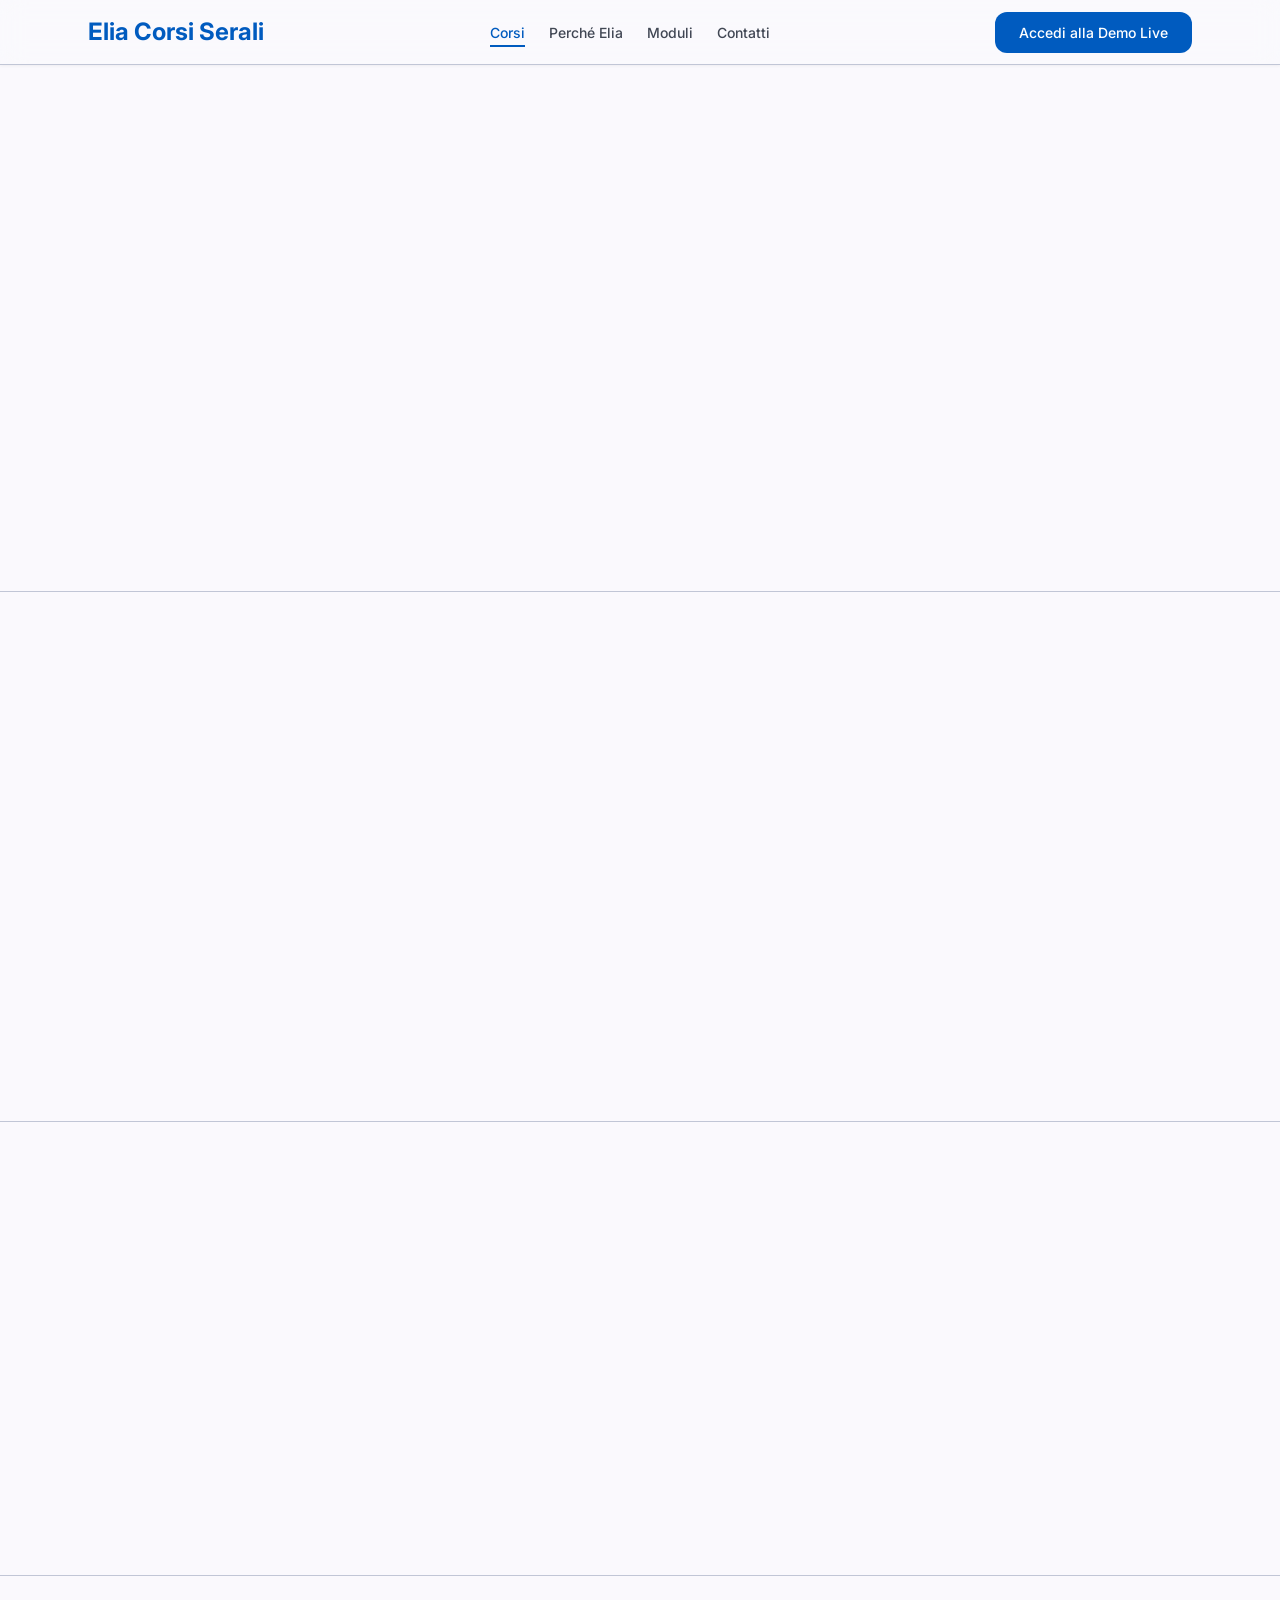
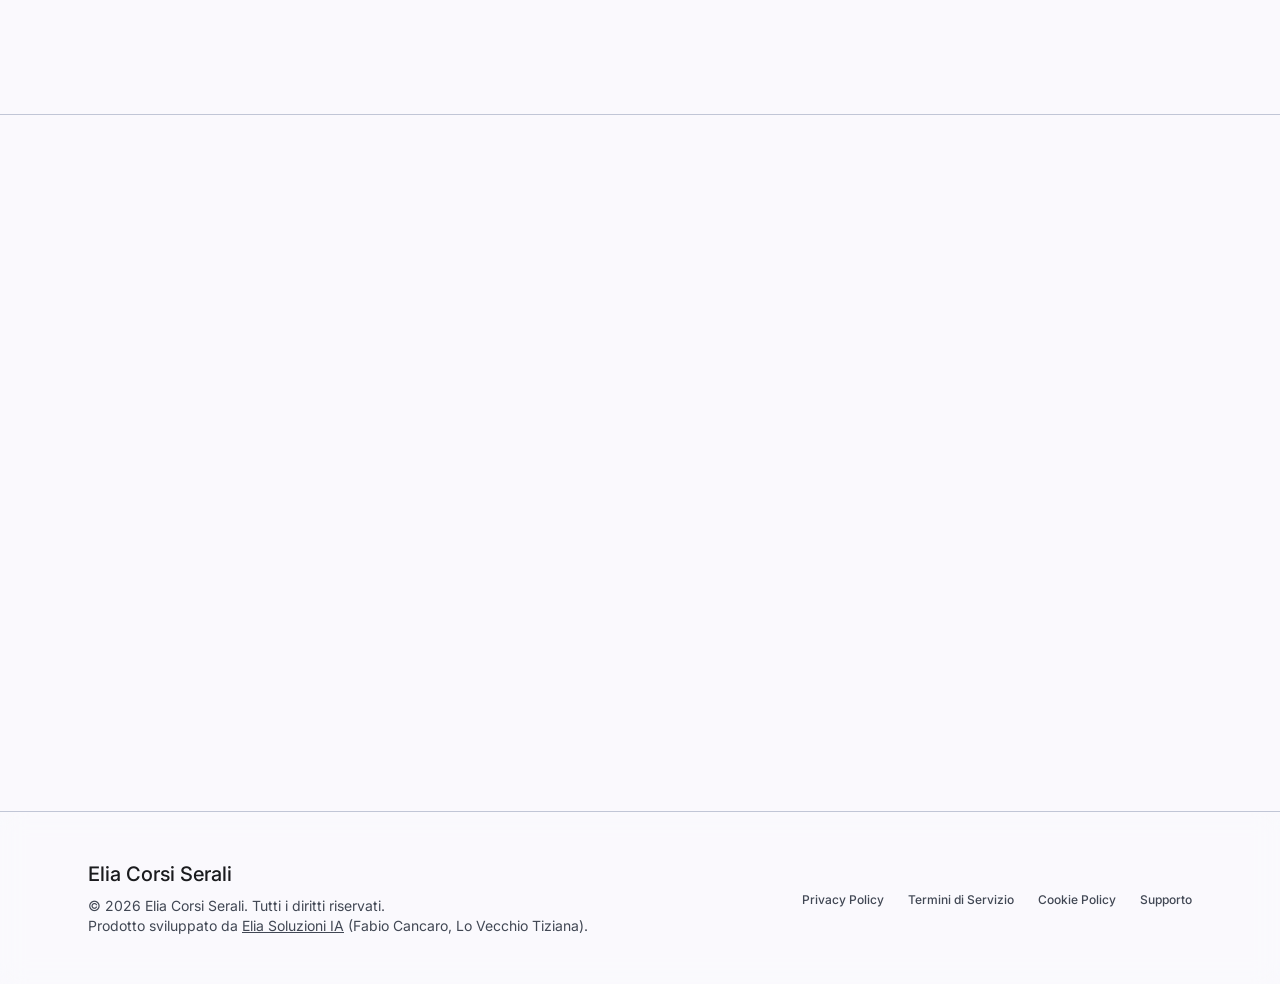
==== index.html @ cb85442c "Aggiorna descrizione finale sezione contatti" ====
<!DOCTYPE html>
<html lang="it">
<head>
  <meta charset="UTF-8">
  <meta name="viewport" content="width=device-width, initial-scale=1.0">
  
  <!-- SEO Meta Tags -->
  <title>Elia Corsi Serali | Gestione Scolastica Intelligente</title>
  <meta name="description" content="La piattaforma intelligente progettata specificamente per i corsi serali per adulti. Automatizza i PFI, gestisci le assenze e le deroghe e monitora il curricolo in tempo reale.">
  <meta name="keywords" content="corsi serali, scuola adulti, gestione scolastica, PFI, prove di realta, ore nettuno, registro elettronico">
  
  <!-- Open Graph / Facebook -->
  <meta property="og:type" content="website">
  <meta property="og:title" content="Elia Corsi Serali | Gestione Scolastica Intelligente">
  <meta property="og:description" content="Automatizzazione dei PFI, calcolo ore reali vs virtuali e gestione intelligente delle assenze per i corsi serali. Sviluppato per gli educatori degli adulti.">
  <meta property="og:image" content="https://lh3.googleusercontent.com/aida-public/[base64]">

  <!-- Twitter -->
  <meta property="twitter:card" content="summary_large_image">
  <meta property="twitter:title" content="Elia Corsi Serali | Gestione Scolastica Intelligente">
  <meta property="twitter:description" content="Automatizzazione dei PFI, calcolo ore reali vs virtuali e gestione intelligente delle assenze per i corsi serali. Sviluppato per gli educatori degli adulti.">

  <!-- Fonts & Icons -->
  <link rel="preconnect" href="https://fonts.googleapis.com">
  <link rel="preconnect" href="https://fonts.gstatic.com" crossorigin>
  <link href="https://fonts.googleapis.com/css2?family=Inter:wght@400;500;600;700&display=swap" rel="stylesheet">
  <link href="https://fonts.googleapis.com/css2?family=Material+Symbols+Outlined:wght,FILL@100..700,0..1&display=swap" rel="stylesheet">

  <!-- Three.js Library -->
  <script src="https://cdnjs.cloudflare.com/ajax/libs/three.js/r128/three.min.js"></script>

  <!-- Custom CSS Stylesheet -->
  <link rel="stylesheet" href="styles.css">
</head>
<body class="bg-surface text-on-surface">

  <!-- Hero WebGL Background -->
  <div class="threejs-bg bg-background" id="hero-bg"></div>
  
  <!-- Standard WebGL Background -->
  <div class="threejs-bg bg-background" id="standard-bg"></div>

  <!-- Top Navigation Bar -->
  <header class="header">
    <nav class="container nav">
      <a class="logo" href="#" id="nav-logo">Elia Corsi Serali</a>
      <ul class="nav-links">
        <li><a class="nav-link active" href="#hero">Corsi</a></li>
        <li><a class="nav-link" href="#empatia">Perché Elia</a></li>
        <li><a class="nav-link" href="#moduli">Moduli</a></li>
        <li><a class="nav-link" href="#contatti">Contatti</a></li>
      </ul>
      <a href="demo.html" target="_blank" class="btn btn-primary" id="btn-nav-request">Accedi alla Demo Live</a>
    </nav>
  </header>

  <main>
    <!-- 1. Hero Section -->
    <section class="container hero animate-on-scroll" id="hero">
      <div class="hero-content">
        <h1 class="text-display-lg">
          Elia Corsi Serali: la suite gestionale per l'istruzione degli adulti.
        </h1>
        <p class="text-body-lg">
          Nessuna logica aziendale astratta. Solo risposte concrete ai problemi reali dei corsi serali: automazione dei PFI, gestione reale delle assenze e calcoli ministeriali senza errori. Sviluppata da chi vive la scuola ogni giorno.
        </p>
      </div>
      <a href="demo.html" target="_blank" class="hero-media float-screenshot" id="hero-demo-container" style="display: block; text-decoration: none;">
        <img alt="Platform Preview" src="images/copertina_video.png" style="display: block;">
        <div class="absolute inset-0 flex items-center justify-center" style="position: absolute; top: 0; left: 0; right: 0; bottom: 0; display: flex; justify-content: center; align-items: center; background-color: rgba(0, 0, 0, 0.05); transition: background-color 0.2s ease;">
          <span class="btn btn-primary btn-lg" style="box-shadow: var(--medium-shadow);">Accedi alla Demo Live</span>
        </div>
      </a>
    </section>

    <!-- 2. Empathy Section -->
    <section class="section" id="empatia">
      <div class="container empathy-grid animate-on-scroll">
        <div class="empathy-media-wrapper">
          <img alt="Schizzi di progettazione e appunti reali" class="empathy-image zoomable-image" src="images/empatia.jpg" onclick="openLightbox(this)">
        </div>
        <div class="empathy-content">
          <h2 class="text-headline-lg">Perché Elia Corsi Serali è diversa?</h2>
          <blockquote class="text-body-lg">
            "I software tradizionali sono stati pensati per uffici aziendali o scuole diurne standard. Il serale ha un'anima diversa: studenti lavoratori, percorsi personalizzati e una burocrazia che non perdona. Abbiamo ribaltato la prospettiva: non è la scuola che si adatta al software, ma il software che parla il linguaggio dell'insegnante del serale."
          </blockquote>
          <div class="empathy-divider"></div>
        </div>
      </div>
    </section>

    <!-- 3. Idea Video Section -->
    <section class="section" id="video-appunto">
      <div class="container empathy-grid animate-on-scroll">
        <div class="empathy-content">
          <span class="badge badge-tertiary text-label-md">Dall'Appunto al Codice</span>
          <h2 class="text-headline-lg">Dall'appunto alla piattaforma: la nascita con l'IA</h2>
          <p class="text-body-lg">
            Guarda come un semplice appunto scritto a mano su carta da un docente si è trasformato, grazie all'intelligenza artificiale, in una suite gestionale completa e funzionante per l'istruzione degli adulti. È un progetto open source che trovi su <a href="https://github.com/eliasoluzioniia-cell/landing-page-eliacorsiserali" target="_blank" style="color: var(--color-primary); text-decoration: underline; font-weight: 600;">GitHub</a>.
          </p>
          <div class="empathy-divider"></div>
        </div>
        <div class="hero-media float-screenshot" id="idea-video-container" style="margin: 0; width: 100%;">
          <img alt="Copertina Video Nascita con IA" src="https://img.youtube.com/vi/yHqKCf31kmc/maxresdefault.jpg">
          <div class="absolute inset-0 flex items-center justify-center" style="position: absolute; top: 0; left: 0; right: 0; bottom: 0; display: flex; justify-content: center; align-items: center;">
            <button class="play-button" aria-label="Riproduci video nascita con IA" id="btn-idea-play">
              <span class="material-symbols-outlined text-4xl" style="font-variation-settings: 'FILL' 1; font-size: 36px;">play_arrow</span>
            </button>
          </div>
        </div>
      </div>
    </section>

    <!-- 3.5 Coordinamento Live Video Section -->
    <section class="section" id="video-coordinamento">
      <div class="container empathy-grid animate-on-scroll">
        <div class="hero-media float-screenshot" id="coordinamento-video-container" style="margin: 0; width: 100%;">
          <img alt="Copertina Video Coordinamento Live" src="https://img.youtube.com/vi/NqZQXdBAWnY/maxresdefault.jpg">
          <div class="absolute inset-0 flex items-center justify-center" style="position: absolute; top: 0; left: 0; right: 0; bottom: 0; display: flex; justify-content: center; align-items: center;">
            <button class="play-button" aria-label="Riproduci video coordinamento live" id="btn-coordinamento-play">
              <span class="material-symbols-outlined text-4xl" style="font-variation-settings: 'FILL' 1; font-size: 36px;">play_arrow</span>
            </button>
          </div>
        </div>
        <div class="empathy-content">
          <span class="badge badge-primary text-label-md">Coordinamento Live</span>
          <h2 class="text-headline-lg">Gestione assenze, orario e comunicazione</h2>
          <p class="text-body-lg">
            Il nostro sistema avvicina l'ufficio personale alla gestione del serale migliorando la comunicazione e la gestione delle sostituzioni. Inoltre il nostro sistema elabora un orario settimanale pubblico per visualizzare le modifiche all'orario e include un sistema di chat interno per classe e di condivisione documenti.
          </p>
          <div class="empathy-divider"></div>
        </div>
      </div>
    </section>

    <!-- 4. Alternating Detail Sections -->
    <section class="section" id="moduli">
      <div class="container feature-detail-grid">
        
        <!-- Module 1: Registro Prove di Realtà -->
        <div class="feature-detail-item animate-on-scroll">
          <div class="feature-info">
            <span class="badge badge-primary text-label-md">Modulo Valutazione</span>
            <h3 class="text-headline-md">Registro Prove di Realtà</h3>
            <p class="text-body-lg">
              Valutazione rapida e decentralizzata per i docenti. Inserisci i risultati delle prove di realtà in pochi clic. Stampa del tabellone prove di realtà ed generazione automatica della scheda valutazione studente per le prove di realtà.
            </p>
          </div>
          <div class="feature-media float-screenshot" id="prove-video-container" style="position: relative; aspect-ratio: 16/9; overflow: hidden; padding: 0; border: 4px solid var(--color-white); cursor: pointer;">
            <img alt="Copertina Video Registro Prove di Realtà" src="https://img.youtube.com/vi/srwgneyFVZ0/maxresdefault.jpg" style="width: 100%; height: 100%; object-fit: cover;">
            <div class="absolute inset-0 flex items-center justify-center" style="position: absolute; top: 0; left: 0; right: 0; bottom: 0; display: flex; justify-content: center; align-items: center;">
              <button class="play-button" aria-label="Riproduci video Registro Prove di Realtà" id="btn-prove-play">
                <span class="material-symbols-outlined text-4xl" style="font-variation-settings: 'FILL' 1; font-size: 36px;">play_arrow</span>
              </button>
            </div>
          </div>
        </div>

        <!-- Module 2: Controllo presenze -->
        <div class="feature-detail-item animate-on-scroll">
          <div class="feature-media float-screenshot" id="presenze-video-container" style="position: relative; aspect-ratio: 16/9; overflow: hidden; padding: 0; border: 4px solid var(--color-white); cursor: pointer;">
            <img alt="Copertina Video Controllo Presenze" src="https://img.youtube.com/vi/nWcezXvPkJA/maxresdefault.jpg" style="width: 100%; height: 100%; object-fit: cover;">
            <div class="absolute inset-0 flex items-center justify-center" style="position: absolute; top: 0; left: 0; right: 0; bottom: 0; display: flex; justify-content: center; align-items: center;">
              <button class="play-button" aria-label="Riproduci video Controllo Presenze" id="btn-presenze-play">
                <span class="material-symbols-outlined text-4xl" style="font-variation-settings: 'FILL' 1; font-size: 36px;">play_arrow</span>
              </button>
            </div>
          </div>
          <div class="feature-info">
            <span class="badge badge-tertiary text-label-md">Algoritmo Anti-Errore</span>
            <h3 class="text-headline-md">Controllo presenze</h3>
            <p class="text-body-lg">
              Il nostro sistema consente un migliore controllo delle presenze evidenziando le assenze giustificate con certificato e depura l'effetto duplicazione delle compresenze sulle % di lezioni erogate presente su Nettuno.
            </p>
          </div>
        </div>

        <!-- Module 3: Gestione PFI, Curricolo e Scrutini (Merged) -->
        <div class="feature-detail-item animate-on-scroll">
          <div class="feature-info">
            <span class="badge badge-secondary text-label-md">PFI e Certificati</span>
            <h3 class="text-headline-md">Gestione PFI, Curricolo e Scrutini</h3>
            <p class="text-body-lg">
              Il nostro sistema semplifica l'intero ciclo scolastico del serale: dal caricamento del Curricolo alla stampa dei PFI, fino all'importazione del tabellone degli scrutini e alla generazione automatica della certificazione finale delle competenze per ogni studente (integrando i livelli di aula e le prove di realtà).
            </p>
          </div>
          <div class="feature-media float-screenshot" id="pfi-video-container" style="position: relative; aspect-ratio: 16/9; overflow: hidden; padding: 0; border: 4px solid var(--color-white); cursor: pointer;">
            <img alt="Copertina Video PFI, Curricolo e Scrutini" src="https://img.youtube.com/vi/_Ez491QMUmM/maxresdefault.jpg" style="width: 100%; height: 100%; object-fit: cover;">
            <div class="absolute inset-0 flex items-center justify-center" style="position: absolute; top: 0; left: 0; right: 0; bottom: 0; display: flex; justify-content: center; align-items: center;">
              <button class="play-button" aria-label="Riproduci video PFI, Curricolo e Scrutini" id="btn-pfi-play">
                <span class="material-symbols-outlined text-4xl" style="font-variation-settings: 'FILL' 1; font-size: 36px;">play_arrow</span>
              </button>
            </div>
          </div>
        </div>

      </div>
    </section>



    <!-- 7. Final CTA -->
    <section class="section" id="contatti">
      <div class="container animate-on-scroll">
        <div class="cta-box">
          <div class="cta-bg-icon">
            <span class="material-symbols-outlined">school</span>
          </div>
          <div class="cta-box-content">
            <h2 class="text-display-lg">Porta Elia Corsi Serali nel tuo Istituto per l'Anno Scolastico 2026/2027</h2>
            <p class="text-body-lg">
              Unisciti alla nostra rete di scuole pilota.
              Non offriamo solo un software, ma un percorso condiviso. Partecipando alla fase di lancio di Settembre, il tuo istituto guiderà lo sviluppo di nuove soluzioni software e contribuirà a definire le linee guida metodologiche per l'ottimizzazione dei corsi serali in Italia.
            </p>
            <div class="cta-actions">
              <a href="demo.html" target="_blank" class="btn btn-cta-white btn-lg" id="btn-cta-demo">Accedi alla Demo Live</a>
            </div>
            <p class="cta-contacts" style="font-size: 16px; color: var(--color-white); opacity: 0.95; margin-top: -8px;">
              Contatti: <a href="mailto:elia.soluzioni.ia@gmail.com" style="color: var(--color-white); text-decoration: underline; font-weight: 600;">elia.soluzioni.ia@gmail.com</a> &nbsp;|&nbsp; <a href="mailto:fcancaro@gmail.com" style="color: var(--color-white); text-decoration: underline; font-weight: 600;">fcancaro@gmail.com</a> (docente progettista)
            </p>
          </div>
        </div>
      </div>
    </section>
  </main>

  <!-- Footer Section -->
  <footer class="footer">
    <div class="container footer-content">
      <div class="footer-info">
        <h3 class="text-title-lg">Elia Corsi Serali</h3>
        <p class="text-body-md">
          © 2026 Elia Corsi Serali. Tutti i diritti riservati.<br>
          Prodotto sviluppato da <a href="https://elia-soluzioni-ia.vercel.app/" target="_blank" style="color: inherit; text-decoration: underline;">Elia Soluzioni IA</a> (Fabio Cancaro, Lo Vecchio Tiziana).
        </p>
      </div>
      <ul class="footer-links">
        <li><a class="footer-link" href="#" id="link-privacy">Privacy Policy</a></li>
        <li><a class="footer-link" href="#" id="link-terms">Termini di Servizio</a></li>
        <li><a class="footer-link" href="#" id="link-cookies">Cookie Policy</a></li>
        <li><a class="footer-link" href="#" id="link-support">Supporto</a></li>
      </ul>
    </div>
  </footer>

  <!-- WebGL Constellation and Interactivity Scripts -->
  <script>
    // Three.js Constellation Factory
    function createConstellation(containerId, params) {
      const container = document.getElementById(containerId);
      if (!container) return null;
      
      const width = window.innerWidth;
      const height = window.innerHeight;

      const scene = new THREE.Scene();
      const camera = new THREE.PerspectiveCamera(75, width / height, 0.1, 1000);
      camera.position.z = 120;

      const renderer = new THREE.WebGLRenderer({ alpha: true, antialias: true });
      renderer.setSize(width, height);
      renderer.setPixelRatio(Math.min(window.devicePixelRatio, 2));
      container.appendChild(renderer.domElement);

      const particleCount = params.particles || 100; 
      const particles = new THREE.BufferGeometry();
      const coords = new Float32Array(particleCount * 3);

      for (let i = 0; i < particleCount; i++) {
        coords[i * 3] = (Math.random() - 0.5) * 400;
        coords[i * 3 + 1] = (Math.random() - 0.5) * 400;
        coords[i * 3 + 2] = (Math.random() - 0.5) * 400;
      }

      particles.setAttribute('position', new THREE.BufferAttribute(coords, 3));

      const pMaterial = new THREE.PointsMaterial({
        color: 0x1a73e8,
        size: params.pointSize || 3,
        transparent: true,
        opacity: params.pointOpacity || 0.6,
        sizeAttenuation: true
      });

      const particleSystem = new THREE.Points(particles, pMaterial);
      scene.add(particleSystem);

      const lineMaterial = new THREE.LineBasicMaterial({
        color: 0x1a73e8,
        transparent: true,
        opacity: params.lineOpacity || 0.15
      });

      const lineGeometry = new THREE.BufferGeometry();
      const linePositions = new Float32Array(particleCount * (params.maxConnections || 4) * 6);
      lineGeometry.setAttribute('position', new THREE.BufferAttribute(linePositions, 3));
      const lineMesh = new THREE.LineSegments(lineGeometry, lineMaterial);
      scene.add(lineMesh);

      let mouseX = 0, mouseY = 0, targetX = 0, targetY = 0, scrollY = 0;

      const handleMove = (e) => {
        mouseX = (e.clientX / window.innerWidth - 0.5) * 2;
        mouseY = -(e.clientY / window.innerHeight - 0.5) * 2;
      };
      window.addEventListener('mousemove', handleMove);
      window.addEventListener('scroll', () => { scrollY = window.scrollY; });

      function animate() {
        requestAnimationFrame(animate);
        targetX += (mouseX - targetX) * 0.02; // Rallentato l'inseguimento del mouse
        targetY += (mouseY - targetY) * 0.02; // Rallentato l'inseguimento del mouse
        
        // Velocità di rotazione base e risposta al mouse ridotte di circa 10 volte
        particleSystem.rotation.y += 0.00008 + targetX * 0.0003;
        particleSystem.rotation.x += 0.00004 + targetY * 0.0003 + scrollY * 0.000005;
        lineMesh.rotation.y = particleSystem.rotation.y;
        lineMesh.rotation.x = particleSystem.rotation.x;

        const pos = particles.attributes.position.array;
        let lineIdx = 0;
        for (let i = 0; i < particleCount; i++) {
          let connections = 0;
          for (let j = i + 1; j < particleCount && connections < params.maxConnections; j++) {
            const dx = pos[i * 3] - pos[j * 3];
            const dy = pos[i * 3 + 1] - pos[j * 3 + 1];
            const dz = pos[i * 3 + 2] - pos[j * 3 + 2];
            const dist = Math.sqrt(dx * dx + dy * dy + dz * dz);

            if (dist < params.connectDist) { 
              linePositions[lineIdx++] = pos[i * 3];
              linePositions[lineIdx++] = pos[i * 3 + 1];
              linePositions[lineIdx++] = pos[i * 3 + 2];
              linePositions[lineIdx++] = pos[j * 3];
              linePositions[lineIdx++] = pos[j * 3 + 1];
              linePositions[lineIdx++] = pos[j * 3 + 2];
              connections++;
            }
          }
        }
        lineGeometry.attributes.position.needsUpdate = true;
        lineGeometry.setDrawRange(0, lineIdx);
        renderer.render(scene, camera);
      }

      window.addEventListener('resize', () => {
        const w = window.innerWidth;
        const h = window.innerHeight;
        camera.aspect = w / h;
        camera.updateProjectionMatrix();
        renderer.setSize(w, h);
      });

      animate();
      return { renderer, scene, camera };
    }

    // Initialize both backgrounds
    document.addEventListener('DOMContentLoaded', () => {
      createConstellation('hero-bg', {
        particles: 250,
        pointSize: 5,
        pointOpacity: 1.0,
        lineOpacity: 0.35,
        maxConnections: 8,
        connectDist: 65
      });

      createConstellation('standard-bg', {
        particles: 100,
        pointSize: 3,
        pointOpacity: 0.5,
        lineOpacity: 0.12,
        maxConnections: 4,
        connectDist: 80
      });

      const heroSection = document.getElementById('hero');
      const heroBg = document.getElementById('hero-bg');
      const standardBg = document.getElementById('standard-bg');

      // Scroll Background Switcher
      window.addEventListener('scroll', () => {
        if (!heroSection) return;
        const heroRect = heroSection.getBoundingClientRect();
        if (heroRect.bottom < 100) {
          heroBg.style.opacity = '0';
          standardBg.style.opacity = '1';
          standardBg.style.zIndex = '0';
        } else {
          heroBg.style.opacity = '1';
          standardBg.style.opacity = '0';
          standardBg.style.zIndex = '-1';
        }
      });

      // Intersection Observer for scroll-triggered entrance animations
      const observer = new IntersectionObserver((entries) => {
        entries.forEach(entry => {
          if (entry.isIntersecting) {
            entry.target.classList.add('visible');
          }
        });
      }, { threshold: 0.15 });

      document.querySelectorAll('.animate-on-scroll').forEach(el => {
        observer.observe(el);
      });
      
      // Dynamic navigation link highlight
      const navLinks = document.querySelectorAll('.nav-link');
      navLinks.forEach(link => {
        link.addEventListener('click', () => {
          navLinks.forEach(l => l.classList.remove('active'));
          link.classList.add('active');
        });
      });


      // YouTube Video Playback Handler - Video Appunto/IA
      const playBtnIdea = document.getElementById('btn-idea-play');
      const videoContainerIdea = document.getElementById('idea-video-container');
      if (playBtnIdea && videoContainerIdea) {
        playBtnIdea.addEventListener('click', () => {
          if (window.location.protocol === 'file:') {
            // Fallback per protocollo file:// locale: apre il video direttamente su YouTube per prevenire l'Errore 153
            window.open('https://youtu.be/yHqKCf31kmc', '_blank');
          } else {
            videoContainerIdea.innerHTML = `<iframe src="https://www.youtube-nocookie.com/embed/yHqKCf31kmc?autoplay=1&mute=1" title="YouTube video player" frameborder="0" allow="accelerometer; autoplay; clipboard-write; encrypted-media; gyroscope; picture-in-picture; web-share" allowfullscreen style="position: absolute; top: 0; left: 0; width: 100%; height: 100%; border: none;"></iframe>`;
            videoContainerIdea.classList.remove('float-screenshot'); // Stop floating animation during playback
          }
        });
      }

      // YouTube Video Playback Handler - Video Coordinamento Live
      const playBtnCoordinamento = document.getElementById('btn-coordinamento-play');
      const videoContainerCoordinamento = document.getElementById('coordinamento-video-container');
      if (playBtnCoordinamento && videoContainerCoordinamento) {
        playBtnCoordinamento.addEventListener('click', () => {
          if (window.location.protocol === 'file:') {
            // Fallback per protocollo file:// locale: apre il video direttamente su YouTube per prevenire l'Errore 153
            window.open('https://youtu.be/NqZQXdBAWnY', '_blank');
          } else {
            videoContainerCoordinamento.innerHTML = `<iframe src="https://www.youtube-nocookie.com/embed/NqZQXdBAWnY?autoplay=1&mute=1" title="YouTube video player" frameborder="0" allow="accelerometer; autoplay; clipboard-write; encrypted-media; gyroscope; picture-in-picture; web-share" allowfullscreen style="position: absolute; top: 0; left: 0; width: 100%; height: 100%; border: none;"></iframe>`;
            videoContainerCoordinamento.classList.remove('float-screenshot'); // Stop floating animation during playback
          }
        });
      }

      // YouTube Video Playback Handler - Video PFI, Curricolo e Scrutini
      const playBtnPfi = document.getElementById('btn-pfi-play');
      const videoContainerPfi = document.getElementById('pfi-video-container');
      if (playBtnPfi && videoContainerPfi) {
        playBtnPfi.addEventListener('click', () => {
          if (window.location.protocol === 'file:') {
            // Fallback per protocollo file:// locale: apre il video direttamente su YouTube per prevenire l'Errore 153
            window.open('https://youtu.be/_Ez491QMUmM', '_blank');
          } else {
            videoContainerPfi.innerHTML = `<iframe src="https://www.youtube-nocookie.com/embed/_Ez491QMUmM?autoplay=1&mute=1" title="YouTube video player" frameborder="0" allow="accelerometer; autoplay; clipboard-write; encrypted-media; gyroscope; picture-in-picture; web-share" allowfullscreen style="position: absolute; top: 0; left: 0; width: 100%; height: 100%; border: none;"></iframe>`;
            videoContainerPfi.classList.remove('float-screenshot'); // Stop floating animation during playback
          }
        });
      }

      // YouTube Video Playback Handler - Video Controllo Presenze
      const playBtnPresenze = document.getElementById('btn-presenze-play');
      const videoContainerPresenze = document.getElementById('presenze-video-container');
      if (playBtnPresenze && videoContainerPresenze) {
        playBtnPresenze.addEventListener('click', () => {
          if (window.location.protocol === 'file:') {
            // Fallback per protocollo file:// locale: apre il video direttamente su YouTube per prevenire l'Errore 153
            window.open('https://youtu.be/nWcezXvPkJA', '_blank');
          } else {
            videoContainerPresenze.innerHTML = `<iframe src="https://www.youtube-nocookie.com/embed/nWcezXvPkJA?autoplay=1&mute=1" title="YouTube video player" frameborder="0" allow="accelerometer; autoplay; clipboard-write; encrypted-media; gyroscope; picture-in-picture; web-share" allowfullscreen style="position: absolute; top: 0; left: 0; width: 100%; height: 100%; border: none;"></iframe>`;
            videoContainerPresenze.classList.remove('float-screenshot'); // Stop floating animation during playback
          }
        });
      }

      // YouTube Video Playback Handler - Video Registro Prove di Realtà
      const playBtnProve = document.getElementById('btn-prove-play');
      const videoContainerProve = document.getElementById('prove-video-container');
      if (playBtnProve && videoContainerProve) {
        playBtnProve.addEventListener('click', () => {
          if (window.location.protocol === 'file:') {
            // Fallback per protocollo file:// locale: apre il video direttamente su YouTube per prevenire l'Errore 153
            window.open('https://youtu.be/srwgneyFVZ0', '_blank');
          } else {
            videoContainerProve.innerHTML = `<iframe src="https://www.youtube-nocookie.com/embed/srwgneyFVZ0?autoplay=1&mute=1" title="YouTube video player" frameborder="0" allow="accelerometer; autoplay; clipboard-write; encrypted-media; gyroscope; picture-in-picture; web-share" allowfullscreen style="position: absolute; top: 0; left: 0; width: 100%; height: 100%; border: none;"></iframe>`;
            videoContainerProve.classList.remove('float-screenshot'); // Stop floating animation during playback
          }
        });
      }
    });

    // Lightbox Logic
    function openLightbox(imgElement) {
      const lightbox = document.getElementById('image-lightbox');
      const lightboxImg = document.getElementById('lightbox-img');
      const captionText = document.getElementById('lightbox-caption');
      
      lightboxImg.src = imgElement.src;
      lightboxImg.alt = imgElement.alt;
      captionText.textContent = imgElement.alt;
      
      lightbox.classList.add('show');
      document.body.style.overflow = 'hidden'; // Prevent scrolling background
    }

    function closeLightbox() {
      const lightbox = document.getElementById('image-lightbox');
      lightbox.classList.remove('show');
      document.body.style.overflow = ''; // Restore scrolling
    }

    // Add escape key to close lightbox
    window.addEventListener('keydown', (e) => {
      if (e.key === 'Escape') {
        closeLightbox();
      }
    });
  </script>

  <!-- Lightbox Modal -->
  <div id="image-lightbox" class="lightbox" onclick="closeLightbox()">
    <span class="lightbox-close" onclick="event.stopPropagation(); closeLightbox()">&times;</span>
    <img class="lightbox-content" id="lightbox-img" alt="Zoomed screenshot" onclick="event.stopPropagation();">
    <div id="lightbox-caption"></div>
  </div>
</body>
</html>
---- styles.css ----
:root {
  /* Color Palette (from Stitch Design System) */
  --color-background: #faf9fd;
  --color-surface: #faf9fd;
  --color-surface-dim: #dbd9dd;
  --color-surface-bright: #faf9fd;
  --color-surface-container-lowest: #ffffff;
  --color-surface-container-low: #f4f3f7;
  --color-surface-container: #efedf1;
  --color-surface-container-high: #e9e7eb;
  --color-surface-container-highest: #e3e2e6;
  --color-on-surface: #1a1b1e;
  --color-on-surface-variant: #414754;
  --color-inverse-surface: #2f3033;
  --color-inverse-on-surface: #f1f0f4;
  --color-outline: #727785;
  --color-outline-variant: #c1c6d6;
  --color-surface-tint: #005bc0;

  --color-primary: #005bbf;
  --color-on-primary: #ffffff;
  --color-primary-container: #1a73e8;
  --color-on-primary-container: #ffffff;
  --color-inverse-primary: #adc7ff;

  --color-secondary: #5c5f60;
  --color-on-secondary: #ffffff;
  --color-secondary-container: #dee0e1;
  --color-on-secondary-container: #606364;

  --color-tertiary: #9e4300;
  --color-on-tertiary: #ffffff;
  --color-tertiary-container: #c55500;
  --color-on-tertiary-container: #0e0200;

  --color-error: #ba1a1a;
  --color-on-error: #ffffff;
  --color-error-container: #ffdad6;
  --color-on-error-container: #93000a;

  --color-white: #ffffff;

  /* Typography Scale */
  --font-family: 'Inter', -apple-system, BlinkMacSystemFont, "Segoe UI", Roboto, sans-serif;

  /* Layout and Spacing */
  --spacing-base: 8px;
  --spacing-gutter: 24px;
  --spacing-margin-desktop: 48px;
  --spacing-margin-mobile: 16px;
  --container-max-width: 1200px;

  /* Border Radii */
  --radius-sm: 4px;
  --radius-default: 8px;
  --radius-lg: 12px;
  --radius-xl: 16px;
  --radius-full: 9999px;

  /* Shadows */
  --soft-shadow: 0px 4px 12px rgba(0, 0, 0, 0.05);
  --medium-shadow: 0px 10px 30px rgba(0, 0, 0, 0.08);
}

/* Base Styles */
* {
  box-sizing: border-box;
  margin: 0;
  padding: 0;
}

html {
  scroll-behavior: smooth;
}

body {
  font-family: var(--font-family);
  background-color: var(--color-background);
  color: var(--color-on-surface);
  line-height: 1.5;
  -webkit-font-smoothing: antialiased;
  overflow-x: hidden;
}

/* 3D WebGL Backgrounds */
.threejs-bg {
  position: fixed;
  top: 0;
  left: 0;
  width: 100vw;
  height: 100vh;
  pointer-events: none;
  transition: opacity 0.8s ease;
}
#hero-bg { z-index: 0; }
#standard-bg { z-index: -1; opacity: 0; }

/* Translucent Containers to let WebGL show through */
header, footer { 
  background-color: rgba(250, 249, 253, 0.7) !important; 
  backdrop-filter: blur(12px);
  -webkit-backdrop-filter: blur(12px);
  position: relative;
  z-index: 20;
}

main { 
  position: relative; 
  z-index: 10; 
}

section { 
  background: transparent !important; 
}

/* Typography Classes */
h1, h2, h3, h4, h5, h6 {
  font-weight: 600;
  color: var(--color-on-surface);
}

.text-display-lg {
  font-size: 48px;
  line-height: 56px;
  letter-spacing: -0.02em;
  font-weight: 700;
}

.text-headline-lg {
  font-size: 32px;
  line-height: 40px;
  letter-spacing: -0.01em;
  font-weight: 600;
}

.text-headline-md {
  font-size: 24px;
  line-height: 32px;
  font-weight: 600;
}

.text-title-lg {
  font-size: 20px;
  line-height: 28px;
  font-weight: 500;
}

.text-body-lg {
  font-size: 16px;
  line-height: 24px;
  font-weight: 400;
  color: var(--color-on-surface-variant);
}

.text-body-md {
  font-size: 14px;
  line-height: 20px;
  font-weight: 400;
  color: var(--color-on-surface-variant);
}

.text-label-md {
  font-size: 12px;
  line-height: 16px;
  letter-spacing: 0.05em;
  font-weight: 500;
  text-transform: uppercase;
}

/* Layout Utilities */
.container {
  max-width: var(--container-max-width);
  margin: 0 auto;
  padding: 0 var(--spacing-margin-desktop);
  width: 100%;
}

@media (max-width: 768px) {
  .container {
    padding: 0 var(--spacing-margin-mobile);
  }
}

/* Navigation */
.header {
  border-bottom: 1px solid var(--color-outline-variant);
  box-shadow: 0 1px 3px rgba(0, 0, 0, 0.05);
  position: sticky;
  top: 0;
  z-index: 100;
}

.nav {
  display: flex;
  justify-content: space-between;
  align-items: center;
  height: 64px;
}

.logo {
  font-size: 24px;
  font-weight: 700;
  color: var(--color-primary);
  text-decoration: none;
  transition: opacity 0.2s;
}

.logo:hover {
  opacity: 0.9;
}

.nav-links {
  display: flex;
  gap: var(--spacing-gutter);
  align-items: center;
  list-style: none;
}

@media (max-width: 768px) {
  .nav-links {
    display: none; /* Mobile navigation hiding */
  }
}

.nav-link {
  color: var(--color-on-surface-variant);
  text-decoration: none;
  font-size: 14px;
  font-weight: 500;
  padding-bottom: 4px;
  border-bottom: 2px solid transparent;
  transition: all 0.2s ease;
  cursor: pointer;
}

.nav-link:hover, .nav-link.active {
  color: var(--color-primary);
}

.nav-link.active {
  border-bottom-color: var(--color-primary);
}

/* Buttons */
.btn {
  display: inline-flex;
  align-items: center;
  justify-content: center;
  font-family: inherit;
  font-size: 14px;
  font-weight: 500;
  padding: 10px 24px;
  border-radius: var(--radius-lg);
  border: none;
  cursor: pointer;
  transition: all 0.2s ease;
  text-decoration: none;
}

.btn-primary {
  background-color: var(--color-primary);
  color: var(--color-on-primary);
}

.btn-primary:hover {
  background-color: var(--color-primary-container);
  transform: translateY(-1px);
  box-shadow: var(--soft-shadow);
}

.btn-lg {
  padding: 16px 32px;
  font-size: 16px;
  border-radius: var(--radius-lg);
}

/* Floating Animation for Hero & Empathy Preview */
@keyframes floating {
  0% { transform: translateY(0px); }
  50% { transform: translateY(-10px); }
  100% { transform: translateY(0px); }
}

.float-screenshot {
  animation: floating 5s ease-in-out infinite;
}

/* Hero Section */
.hero {
  padding: 80px 0;
  display: grid;
  grid-template-columns: 1fr 1.3fr;
  gap: 48px;
  align-items: center;
}

@media (max-width: 992px) {
  .hero {
    grid-template-columns: 1fr;
    text-align: center;
    padding: 48px 0;
  }
}

.hero-content {
  display: flex;
  flex-direction: column;
  gap: 24px;
}

.hero-actions {
  display: flex;
  flex-wrap: wrap;
  gap: 16px;
}

@media (max-width: 992px) {
  .hero-actions {
    justify-content: center;
  }
}

.hero-media {
  position: relative;
  background-color: rgba(255, 255, 255, 0.6);
  backdrop-filter: blur(8px);
  border-radius: var(--radius-xl);
  overflow: hidden;
  aspect-ratio: 16/9;
  display: flex;
  align-items: center;
  justify-content: center;
  border: 4px solid var(--color-white);
  box-shadow: var(--medium-shadow);
  transition: transform 0.3s ease;
}

.hero-media:hover {
  transform: scale(1.02);
}

.hero-media img {
  width: 100%;
  height: 100%;
  object-fit: cover;
  opacity: 0.9;
}

.play-button {
  position: absolute;
  width: 80px;
  height: 80px;
  background-color: var(--color-primary);
  color: var(--color-white);
  border-radius: var(--radius-full);
  display: flex;
  align-items: center;
  justify-content: center;
  cursor: pointer;
  box-shadow: var(--medium-shadow);
  transition: transform 0.2s ease, background-color 0.2s;
  border: none;
}

.play-button:hover {
  transform: scale(1.1);
  background-color: var(--color-primary-container);
}

/* Section Common Styling */
.section {
  padding: 80px 0;
  border-top: 1px solid var(--color-outline-variant);
}

.section-header {
  text-align: center;
  max-width: 768px;
  margin: 0 auto 64px auto;
}

.section-header h2 {
  margin-bottom: 16px;
}

/* Empathy Section */
.empathy-grid {
  display: grid;
  grid-template-columns: 1fr 1fr;
  gap: 64px;
  align-items: center;
}

@media (max-width: 768px) {
  .empathy-grid {
    grid-template-columns: 1fr;
    gap: 40px;
  }
  .empathy-media-wrapper {
    order: 2;
  }
  .empathy-content {
    order: 1;
  }
}

.empathy-media-wrapper {
  background-color: rgba(255, 255, 255, 0.6);
  backdrop-filter: blur(8px);
  padding: 16px;
  border-radius: var(--radius-xl);
  box-shadow: var(--soft-shadow);
  border: 1px solid rgba(233, 233, 233, 0.5);
  transform: rotate(-2deg);
  transition: transform 0.3s ease;
}

.empathy-media-wrapper:hover {
  transform: rotate(0deg);
}

.empathy-image {
  width: 100%;
  height: auto;
  max-height: 450px;
  object-fit: contain;
  border-radius: var(--radius-default);
}

.empathy-content {
  display: flex;
  flex-direction: column;
  gap: 24px;
}

.empathy-content blockquote {
  font-size: 18px;
  line-height: 28px;
  color: var(--color-on-surface-variant);
  font-style: italic;
}

.empathy-divider {
  height: 4px;
  width: 80px;
  background-color: var(--color-primary);
}

/* Video Section (Dall'Appunto al Codice) */
.video-section-wrapper {
  max-width: 800px;
  margin: 0 auto;
  background-color: rgba(255, 255, 255, 0.6);
  backdrop-filter: blur(8px);
  border-radius: var(--radius-xl);
  overflow: hidden;
  aspect-ratio: 16/9;
  border: 4px solid var(--color-white);
  box-shadow: var(--medium-shadow);
  position: relative;
  transition: transform 0.3s ease;
}

.video-section-wrapper:hover {
  transform: scale(1.01);
}

.video-section-wrapper iframe {
  position: absolute;
  top: 0;
  left: 0;
  width: 100%;
  height: 100%;
  border: none;
}

/* Control Panel Section (La Cabina di Regia) */
.control-panel-wrapper {
  background-color: rgba(255, 255, 255, 0.6);
  backdrop-filter: blur(8px);
  padding: 16px;
  border-radius: var(--radius-xl);
  box-shadow: var(--medium-shadow);
  border: 1px solid rgba(233, 233, 233, 0.5);
  transition: transform 0.3s ease;
}

.control-panel-wrapper:hover {
  transform: translateY(-4px);
}

.control-panel-image {
  width: 100%;
  border-radius: var(--radius-lg);
  display: block;
}

/* Detail Features Section (Alternating Modules) */
.feature-detail-grid {
  display: flex;
  flex-direction: column;
  gap: 120px;
}

.feature-detail-item {
  display: grid;
  grid-template-columns: 1fr 1fr;
  gap: 64px;
  align-items: center;
}

@media (max-width: 768px) {
  .feature-detail-item {
    grid-template-columns: 1fr;
    gap: 32px;
  }
  .feature-detail-item:nth-child(even) .feature-media {
    order: 2;
  }
  .feature-detail-item:nth-child(even) .feature-info {
    order: 1;
  }
}

.feature-info {
  display: flex;
  flex-direction: column;
  gap: 16px;
}

.badge {
  padding: 4px 16px;
  border-radius: var(--radius-full);
  width: fit-content;
  font-weight: 500;
}

.badge-primary {
  background-color: rgba(0, 91, 191, 0.1);
  color: var(--color-primary);
}

.badge-tertiary {
  background-color: rgba(158, 67, 0, 0.1);
  color: var(--color-tertiary);
}

.badge-error {
  background-color: rgba(186, 26, 26, 0.1);
  color: var(--color-error);
}

.badge-secondary {
  background-color: rgba(92, 95, 96, 0.1);
  color: var(--color-secondary);
}

.feature-media {
  background-color: rgba(255, 255, 255, 0.6);
  backdrop-filter: blur(8px);
  padding: 24px;
  border-radius: var(--radius-xl);
  box-shadow: var(--soft-shadow);
  border: 1px solid rgba(233, 233, 233, 0.5);
  transition: transform 0.3s ease, box-shadow 0.3s ease;
}

.feature-media:hover {
  transform: translateY(-4px);
  box-shadow: var(--medium-shadow);
}

.feature-media img {
  width: 100%;
  border-radius: var(--radius-default);
  display: block;
}

/* Global Monitoring Section */
.global-monitor-section {
  background-color: rgba(255, 255, 255, 0.4);
  backdrop-filter: blur(8px);
  border-radius: var(--radius-xl);
  padding: 64px 32px;
  border: 1px solid rgba(233, 233, 233, 0.5);
}

@media (max-width: 768px) {
  .global-monitor-section {
    padding: 40px 16px;
  }
}

.global-monitor-content {
  background-color: rgba(255, 255, 255, 0.6);
  backdrop-filter: blur(8px);
  border: 1px solid rgba(233, 233, 233, 0.5);
  border-radius: var(--radius-xl);
  overflow: hidden;
  box-shadow: var(--medium-shadow);
  transition: transform 0.3s ease;
}

.global-monitor-content:hover {
  transform: translateY(-2px);
}

.global-monitor-content img {
  width: 100%;
  display: block;
}

/* Advanced Features Grid */
.features-grid {
  display: grid;
  grid-template-columns: repeat(auto-fit, minmax(250px, 1fr));
  gap: var(--spacing-gutter);
}

.feature-card {
  background-color: rgba(255, 255, 255, 0.6);
  backdrop-filter: blur(8px);
  padding: 24px;
  border-radius: var(--radius-xl);
  box-shadow: var(--soft-shadow);
  border: 1px solid rgba(233, 233, 233, 0.5);
  transition: all 0.3s ease;
  position: relative;
}

.feature-card:hover {
  transform: translateY(-4px);
  box-shadow: var(--medium-shadow);
  border-color: var(--color-primary);
}

.feature-icon-wrapper {
  width: 48px;
  height: 48px;
  background-color: rgba(0, 91, 191, 0.1);
  color: var(--color-primary);
  border-radius: var(--radius-default);
  display: flex;
  align-items: center;
  justify-content: center;
  margin-bottom: 24px;
}

.feature-card h4 {
  margin-bottom: 12px;
}

.pulse-indicator {
  position: absolute;
  top: 16px;
  right: 16px;
  display: flex;
  height: 12px;
  width: 12px;
}

.pulse-ping {
  position: absolute;
  display: inline-flex;
  height: 100%;
  width: 100%;
  border-radius: var(--radius-full);
  background-color: var(--color-error);
  opacity: 0.75;
  animation: ping 1.5s cubic-bezier(0, 0, 0.2, 1) infinite;
}

.pulse-dot {
  position: relative;
  display: inline-flex;
  border-radius: var(--radius-full);
  height: 12px;
  width: 12px;
  background-color: var(--color-error);
}

@keyframes ping {
  75%, 100% {
    transform: scale(2);
    opacity: 0;
  }
}

/* Final CTA Section */
.cta-box {
  background-color: var(--color-primary);
  color: var(--color-on-primary);
  border-radius: var(--radius-xl);
  padding: 80px 48px;
  text-align: center;
  position: relative;
  overflow: hidden;
  box-shadow: var(--medium-shadow);
}

@media (max-width: 768px) {
  .cta-box {
    padding: 48px 24px;
  }
}

.cta-bg-icon {
  position: absolute;
  top: 0;
  right: 0;
  padding: 32px;
  opacity: 0.1;
  font-size: 120px;
  pointer-events: none;
}

.cta-box-content {
  position: relative;
  z-index: 1;
  max-width: 768px;
  margin: 0 auto;
  display: flex;
  flex-direction: column;
  gap: 32px;
}

.cta-box h2 {
  color: var(--color-on-primary);
}

.cta-box p {
  opacity: 0.9;
}

.cta-actions {
  display: flex;
  justify-content: center;
  flex-wrap: wrap;
  gap: 24px;
}

.btn-cta-white {
  background-color: var(--color-white);
  color: var(--color-primary);
}

.btn-cta-white:hover {
  transform: scale(1.05);
  box-shadow: var(--medium-shadow);
}

.btn-cta-outline {
  background-color: rgba(216, 226, 255, 0.2);
  border: 1px solid rgba(255, 255, 255, 0.3);
  color: var(--color-white);
  backdrop-filter: blur(4px);
  -webkit-backdrop-filter: blur(4px);
}

.btn-cta-outline:hover {
  background-color: rgba(255, 255, 255, 0.1);
}

/* Footer Section */
.footer {
  background-color: var(--color-surface-container-highest);
  border-top: 1px solid var(--color-outline-variant);
  padding: 48px 0;
}

.footer-content {
  display: flex;
  justify-content: space-between;
  align-items: center;
  gap: 24px;
}

@media (max-width: 768px) {
  .footer-content {
    flex-direction: column;
    text-align: center;
  }
}

.footer-info {
  display: flex;
  flex-direction: column;
  gap: 8px;
}

.footer-links {
  display: flex;
  gap: var(--spacing-gutter);
  list-style: none;
}

@media (max-width: 768px) {
  .footer-links {
    flex-direction: column;
    gap: 12px;
  }
}

.footer-link {
  color: var(--color-on-surface-variant);
  text-decoration: none;
  font-size: 12px;
  font-weight: 500;
  transition: color 0.2s ease;
}

.footer-link:hover {
  color: var(--color-primary);
  text-decoration: underline;
}

/* Scroll Animations */
.animate-on-scroll {
  opacity: 0;
  transform: translateY(32px);
  transition: opacity 1s ease, transform 1s ease;
}

.animate-on-scroll.visible {
  opacity: 1;
  transform: translateY(0);
}

/* Zoomable Images & Lightbox */
.zoomable-image {
  cursor: zoom-in;
  transition: transform 0.3s ease;
}
.zoomable-image:hover {
  transform: scale(1.02);
}

.lightbox {
  display: none;
  position: fixed;
  z-index: 9999;
  left: 0;
  top: 0;
  width: 100%;
  height: 100%;
  background-color: rgba(26, 27, 30, 0.9);
  backdrop-filter: blur(8px);
  -webkit-backdrop-filter: blur(8px);
  justify-content: center;
  align-items: center;
  flex-direction: column;
  opacity: 0;
  transition: opacity 0.3s ease;
}

.lightbox.show {
  display: flex;
  opacity: 1;
}

.lightbox-content {
  margin: auto;
  display: block;
  max-width: 90%;
  max-height: 80vh;
  border-radius: var(--radius-lg);
  box-shadow: 0 24px 48px rgba(0, 0, 0, 0.4);
  transform: scale(0.95);
  transition: transform 0.3s cubic-bezier(0.175, 0.885, 0.32, 1.275);
  cursor: zoom-out;
}

.lightbox.show .lightbox-content {
  transform: scale(1);
}

#lightbox-caption {
  margin: 16px auto;
  text-align: center;
  color: var(--color-white);
  padding: 0 16px;
  font-size: 16px;
  font-weight: 500;
}

.lightbox-close {
  position: absolute;
  top: 24px;
  right: 32px;
  color: var(--color-white);
  font-size: 40px;
  font-weight: bold;
  transition: 0.3s;
  cursor: pointer;
  user-select: none;
}

.lightbox-close:hover {
  color: var(--color-primary-container);
}
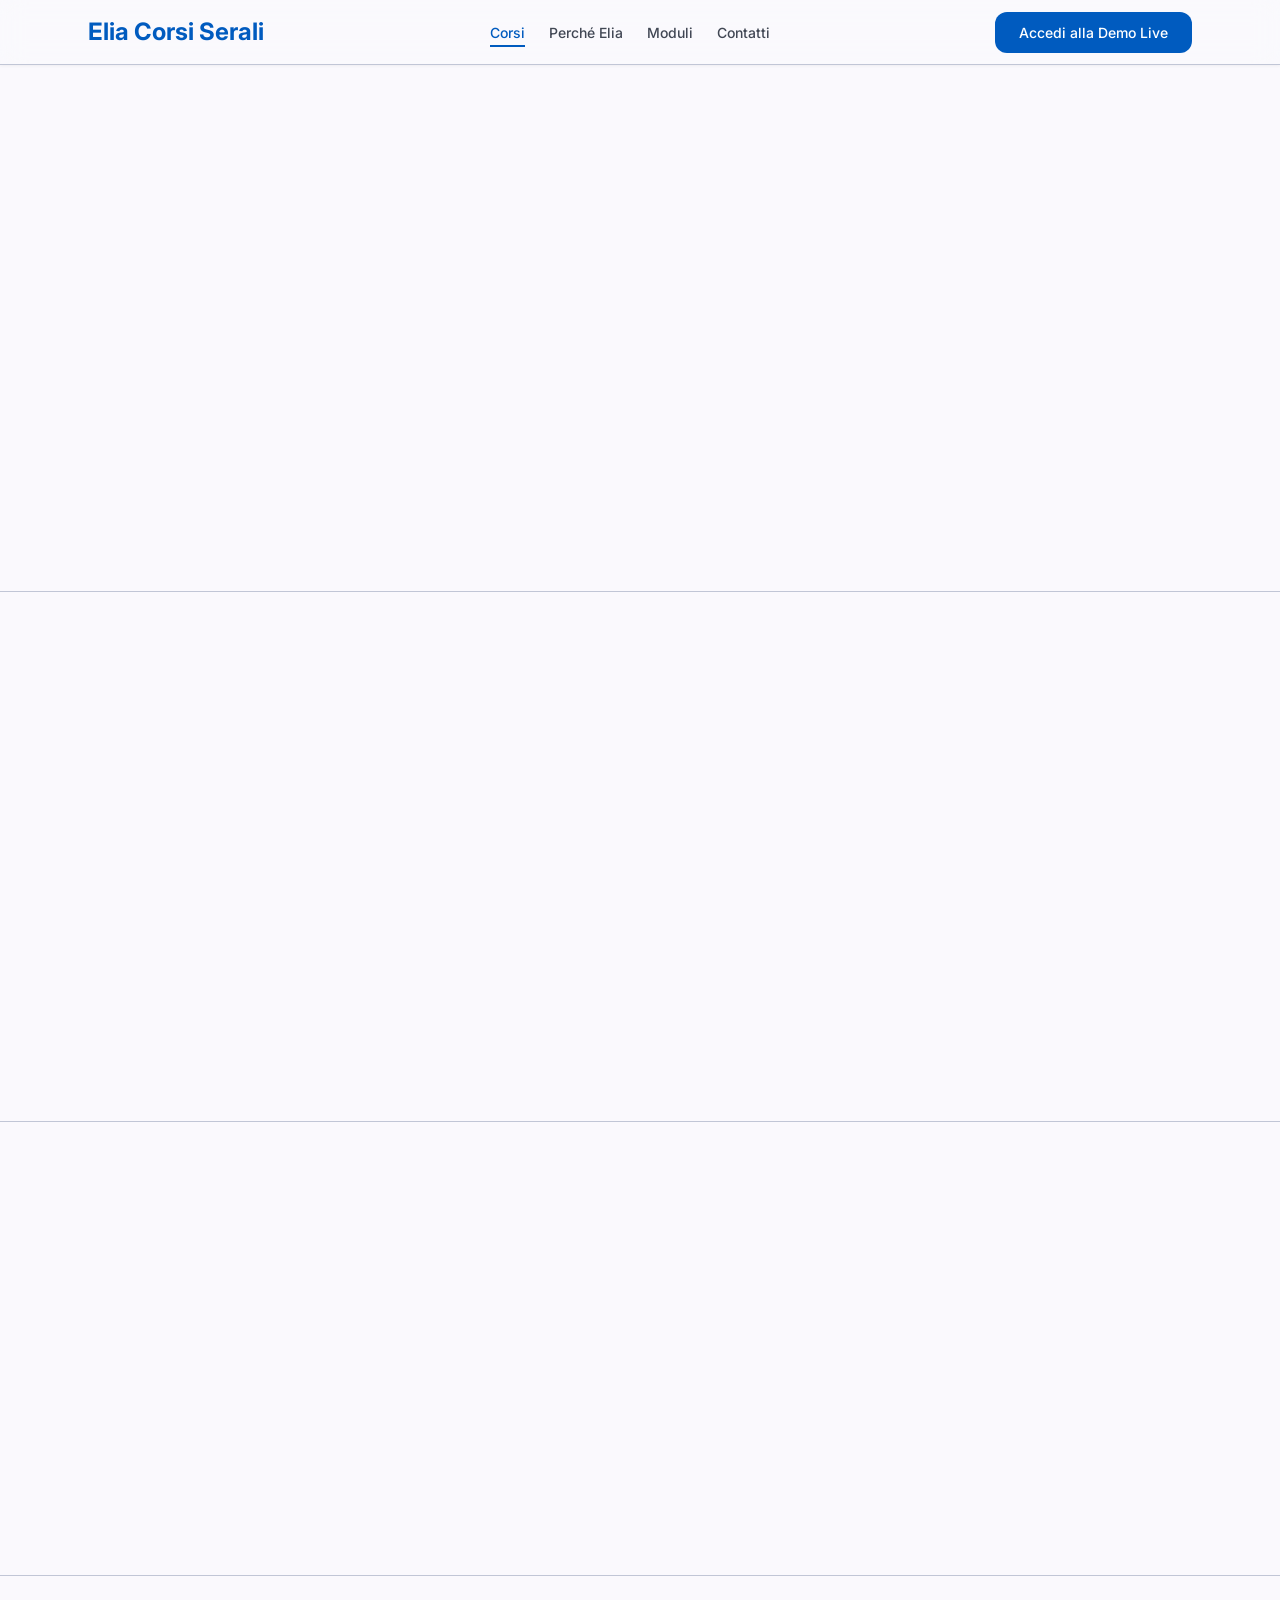
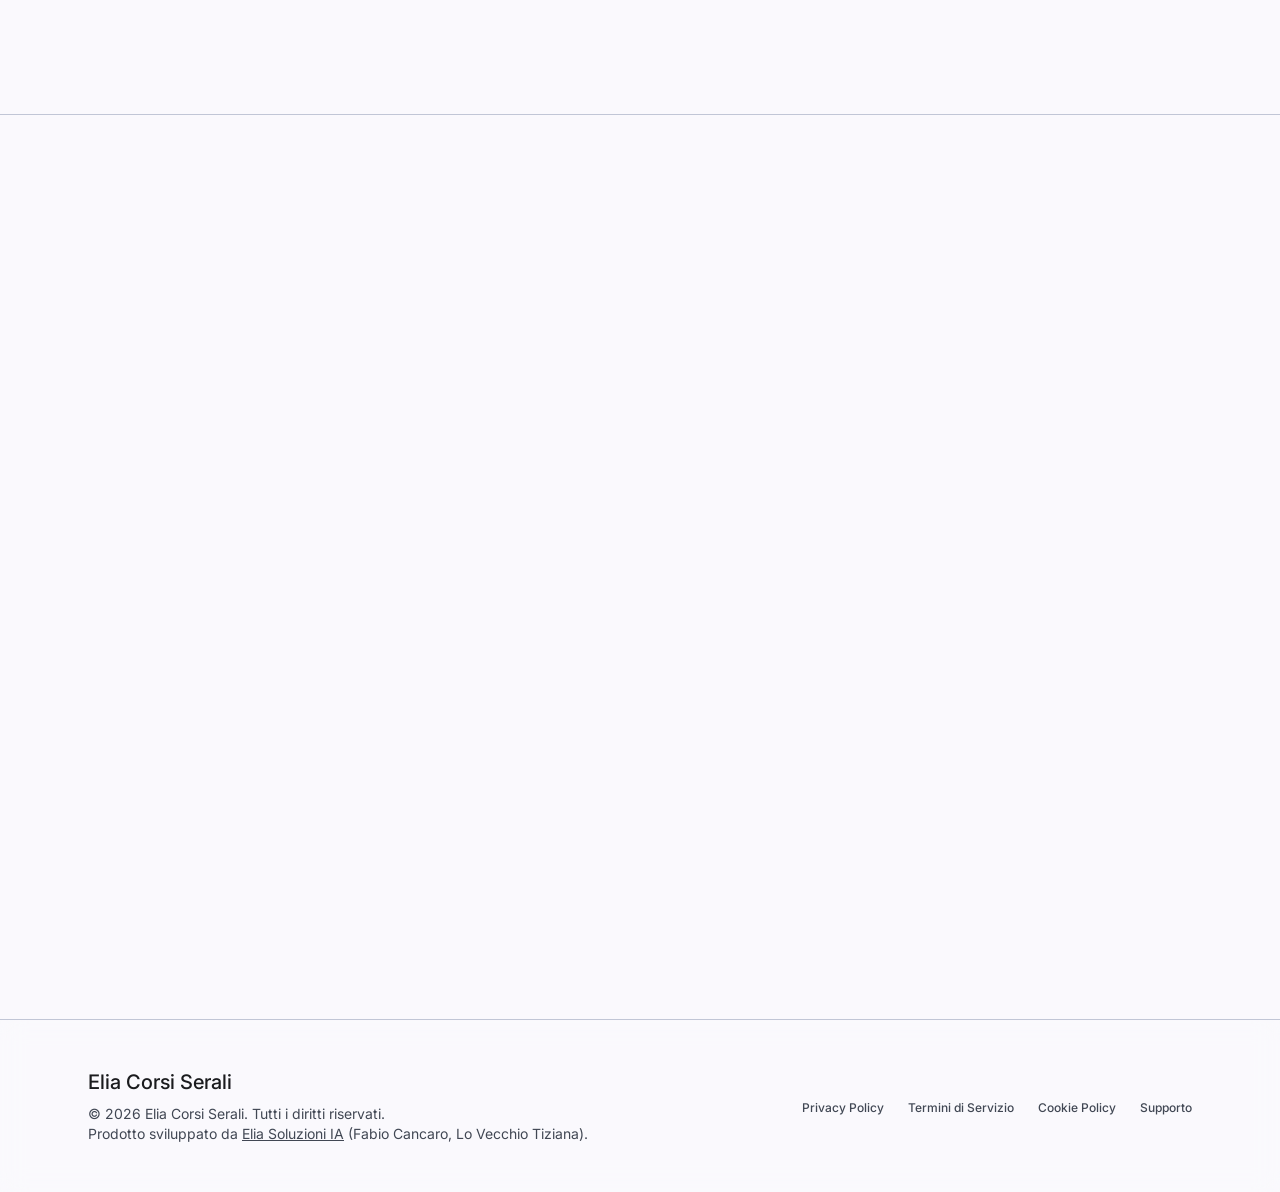
==== commit 8f6ea8fe: "Modifica titolo e descrizione in elenco puntato bianco con icone nella CTA finale" ====
--- a/index.html
+++ b/index.html
@@ -207,11 +207,30 @@
             <span class="material-symbols-outlined">school</span>
           </div>
           <div class="cta-box-content">
-            <h2 class="text-display-lg">Porta Elia Corsi Serali nel tuo Istituto per l'Anno Scolastico 2026/2027</h2>
-            <p class="text-body-lg">
-              Unisciti alla nostra rete di scuole pilota.
-              Non offriamo solo un software, ma un percorso condiviso. Partecipando alla fase di lancio di Settembre, il tuo istituto guiderà lo sviluppo di nuove soluzioni software e contribuirà a definire le linee guida metodologiche per l'ottimizzazione dei corsi serali in Italia.
-            </p>
+            <h2 class="text-display-lg">
+              Semplifichiamo il serale, insieme.<br>
+              Porta ELIA Corsi Serali nel tuo Istituto per l'Anno Scolastico 2026/2027
+            </h2>
+            <div class="cta-description">
+              <div class="cta-bullet">
+                <span class="material-symbols-outlined">co_present</span>
+                <div>
+                  <strong>Co-Progettazione Live:</strong> Aiutaci a sviluppare e testare funzionalità specifiche nate dall'esperienza diretta sul campo.
+                </div>
+              </div>
+              <div class="cta-bullet">
+                <span class="material-symbols-outlined">balance</span>
+                <div>
+                  <strong>Uniformità e Armonia:</strong> Creiamo insieme uno standard e delle best practice condivise per semplificare la burocrazia dei serali in tutta Italia.
+                </div>
+              </div>
+              <div class="cta-bullet">
+                <span class="material-symbols-outlined">handshake</span>
+                <div>
+                  <strong>Formula Collaborativa:</strong> Nessun contratto aziendale asettico. Partecipi tramite una collaborazione plurima e un contributo simbolico di puro ristoro dei costi cloud.
+                </div>
+              </div>
+            </div>
             <div class="cta-actions">
               <a href="demo.html" target="_blank" class="btn btn-cta-white btn-lg" id="btn-cta-demo">Accedi alla Demo Live</a>
             </div>
--- a/styles.css
+++ b/styles.css
@@ -726,10 +726,42 @@
 
 .cta-box h2 {
   color: var(--color-on-primary);
+  margin-bottom: 8px;
 }
 
 .cta-box p {
   opacity: 0.9;
+}
+
+.cta-description {
+  display: flex;
+  flex-direction: column;
+  gap: 20px;
+  text-align: left;
+  max-width: 680px;
+  margin: 0 auto;
+  color: var(--color-white);
+  opacity: 0.95;
+}
+
+.cta-bullet {
+  display: flex;
+  gap: 16px;
+  align-items: flex-start;
+  font-size: 16px;
+  line-height: 24px;
+}
+
+.cta-bullet span.material-symbols-outlined {
+  color: var(--color-white);
+  font-size: 24px;
+  flex-shrink: 0;
+  margin-top: 2px;
+}
+
+.cta-bullet strong {
+  color: var(--color-white);
+  font-weight: 600;
 }
 
 .cta-actions {
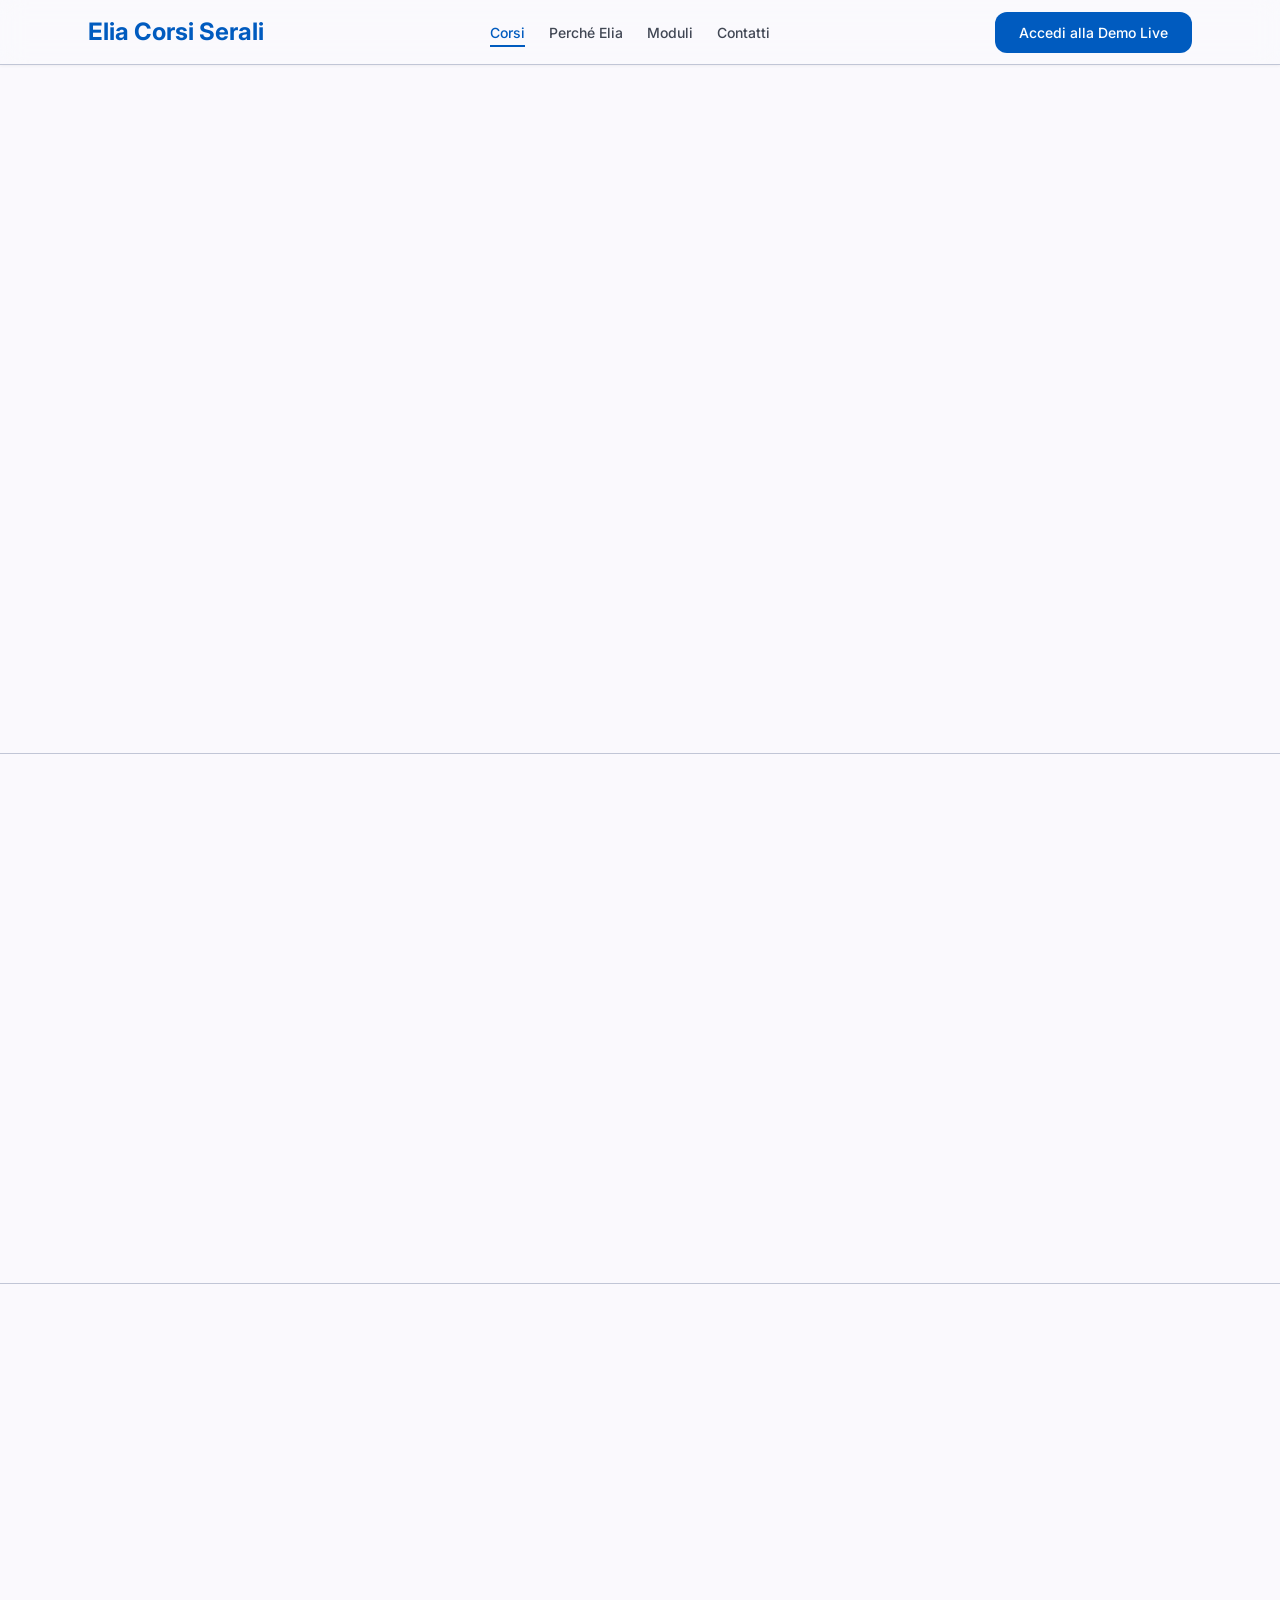
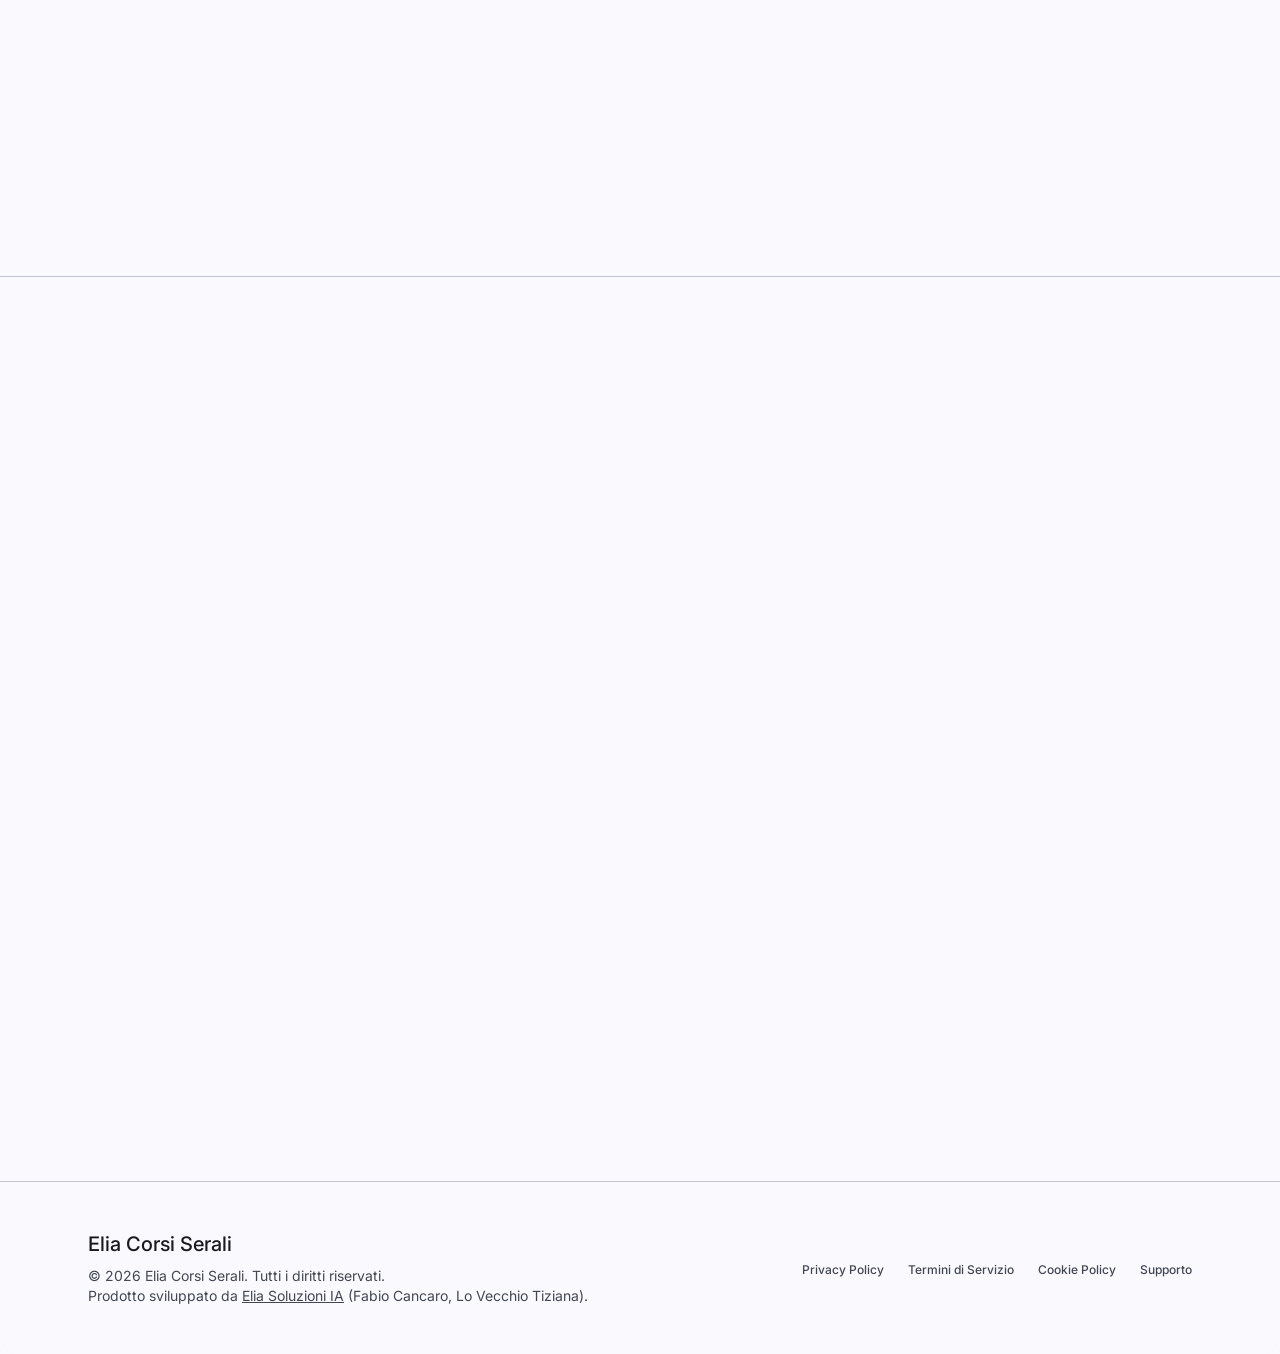
==== commit d1e00764: "Aggiornata Hero section con layout split-screen, mockup macOS e ripristinato stile hero-media per le" ====
--- a/index.html
+++ b/index.html
@@ -59,16 +59,46 @@
     <section class="container hero animate-on-scroll" id="hero">
       <div class="hero-content">
         <h1 class="text-display-lg">
-          Elia Corsi Serali: la suite gestionale per l'istruzione degli adulti.
+          L'innovazione digitale su misura per i Corsi Serali
         </h1>
         <p class="text-body-lg">
-          Nessuna logica aziendale astratta. Solo risposte concrete ai problemi reali dei corsi serali: automazione dei PFI, gestione reale delle assenze e calcoli ministeriali senza errori. Sviluppata da chi vive la scuola ogni giorno.
+          Semplifica la gestione burocratica dei percorsi IdA e costruisci insieme a noi uno standard uniforme per le scuole d’Italia. Sviluppata da chi vive la scuola ogni giorno.
         </p>
-      </div>
-      <a href="demo.html" target="_blank" class="hero-media float-screenshot" id="hero-demo-container" style="display: block; text-decoration: none;">
-        <img alt="Platform Preview" src="images/copertina_video.png" style="display: block;">
-        <div class="absolute inset-0 flex items-center justify-center" style="position: absolute; top: 0; left: 0; right: 0; bottom: 0; display: flex; justify-content: center; align-items: center; background-color: rgba(0, 0, 0, 0.05); transition: background-color 0.2s ease;">
-          <span class="btn btn-primary btn-lg" style="box-shadow: var(--medium-shadow);">Accedi alla Demo Live</span>
+        <ul class="hero-features">
+          <li>
+            <span class="material-symbols-outlined">check_circle</span>
+            <span>Automazione reale per i PFI</span>
+          </li>
+          <li>
+            <span class="material-symbols-outlined">check_circle</span>
+            <span>Caricamento condiviso e valutazione delle prove di realtà</span>
+          </li>
+          <li>
+            <span class="material-symbols-outlined">check_circle</span>
+            <span>Controllo rigoroso sulle ore effettive (anti-errore)</span>
+          </li>
+          <li>
+            <span class="material-symbols-outlined">check_circle</span>
+            <span>Coordinamento live delle sostituzioni docenti</span>
+          </li>
+        </ul>
+        <div class="hero-actions">
+          <a href="demo.html" target="_blank" class="btn btn-primary btn-lg" id="btn-hero-demo">Accedi alla Demo Live</a>
+        </div>
+      </div>
+      <a href="demo.html" target="_blank" class="hero-browser-link" id="hero-demo-container" style="display: block; text-decoration: none;">
+        <div class="browser-mockup">
+          <div class="browser-header">
+            <div class="browser-dots">
+              <span class="browser-dot dot-red"></span>
+              <span class="browser-dot dot-yellow"></span>
+              <span class="browser-dot dot-green"></span>
+            </div>
+            <div class="browser-address-bar">elia-serali.scuola.it</div>
+          </div>
+          <div class="browser-body">
+            <img src="immagine-applicazione.jpg" alt="Piattaforma Gestione Serali - Panoramica">
+          </div>
         </div>
       </a>
     </section>
--- a/styles.css
+++ b/styles.css
@@ -320,6 +320,120 @@
   }
 }
 
+.hero-features {
+  list-style: none;
+  padding: 0;
+  margin: 8px 0;
+  display: flex;
+  flex-direction: column;
+  gap: 16px;
+  align-items: flex-start;
+}
+
+@media (max-width: 992px) {
+  .hero-features {
+    align-self: center;
+    max-width: 500px;
+  }
+}
+
+.hero-features li {
+  display: flex;
+  align-items: flex-start;
+  gap: 12px;
+  font-size: 16px;
+  line-height: 24px;
+  color: var(--color-on-surface-variant);
+  font-weight: 500;
+  text-align: left;
+}
+
+.hero-features li span.material-symbols-outlined {
+  color: var(--color-primary);
+  font-size: 24px;
+  flex-shrink: 0;
+}
+
+/* MacOS Browser Mockup */
+.browser-mockup {
+  background-color: #ffffff;
+  border-radius: 12px;
+  overflow: hidden;
+  box-shadow: 0 20px 40px rgba(0, 0, 0, 0.08), 0 5px 15px rgba(0, 0, 0, 0.04);
+  border: 1px solid var(--color-outline-variant);
+  transition: transform 0.4s cubic-bezier(0.165, 0.84, 0.44, 1), box-shadow 0.4s cubic-bezier(0.165, 0.84, 0.44, 1);
+  width: 100%;
+}
+
+.hero-browser-link:hover .browser-mockup {
+  transform: translateY(-6px) scale(1.01);
+  box-shadow: 0 30px 60px rgba(0, 0, 0, 0.15), 0 10px 20px rgba(0, 0, 0, 0.06);
+}
+
+.browser-header {
+  height: 36px;
+  background-color: var(--color-surface-container);
+  border-bottom: 1px solid var(--color-outline-variant);
+  display: flex;
+  align-items: center;
+  padding: 0 16px;
+  position: relative;
+}
+
+.browser-dots {
+  display: flex;
+  gap: 6px;
+  z-index: 2;
+}
+
+.browser-dot {
+  width: 10px;
+  height: 10px;
+  border-radius: 50%;
+  display: inline-block;
+}
+
+.dot-red {
+  background-color: #ff5f56;
+}
+
+.dot-yellow {
+  background-color: #ffbd2e;
+}
+
+.dot-green {
+  background-color: #27c93f;
+}
+
+.browser-address-bar {
+  position: absolute;
+  left: 50%;
+  transform: translateX(-50%);
+  background-color: var(--color-surface-container-lowest);
+  border: 1px solid var(--color-outline-variant);
+  border-radius: 6px;
+  padding: 2px 24px;
+  font-size: 11px;
+  color: var(--color-outline);
+  text-align: center;
+  font-family: Inter, sans-serif;
+  white-space: nowrap;
+  opacity: 0.8;
+  z-index: 1;
+}
+
+.browser-body {
+  line-height: 0;
+  background-color: #ffffff;
+}
+
+.browser-body img {
+  width: 100%;
+  height: auto;
+  display: block;
+}
+
+/* Restored .hero-media styles used in detail/video sections */
 .hero-media {
   position: relative;
   background-color: rgba(255, 255, 255, 0.6);
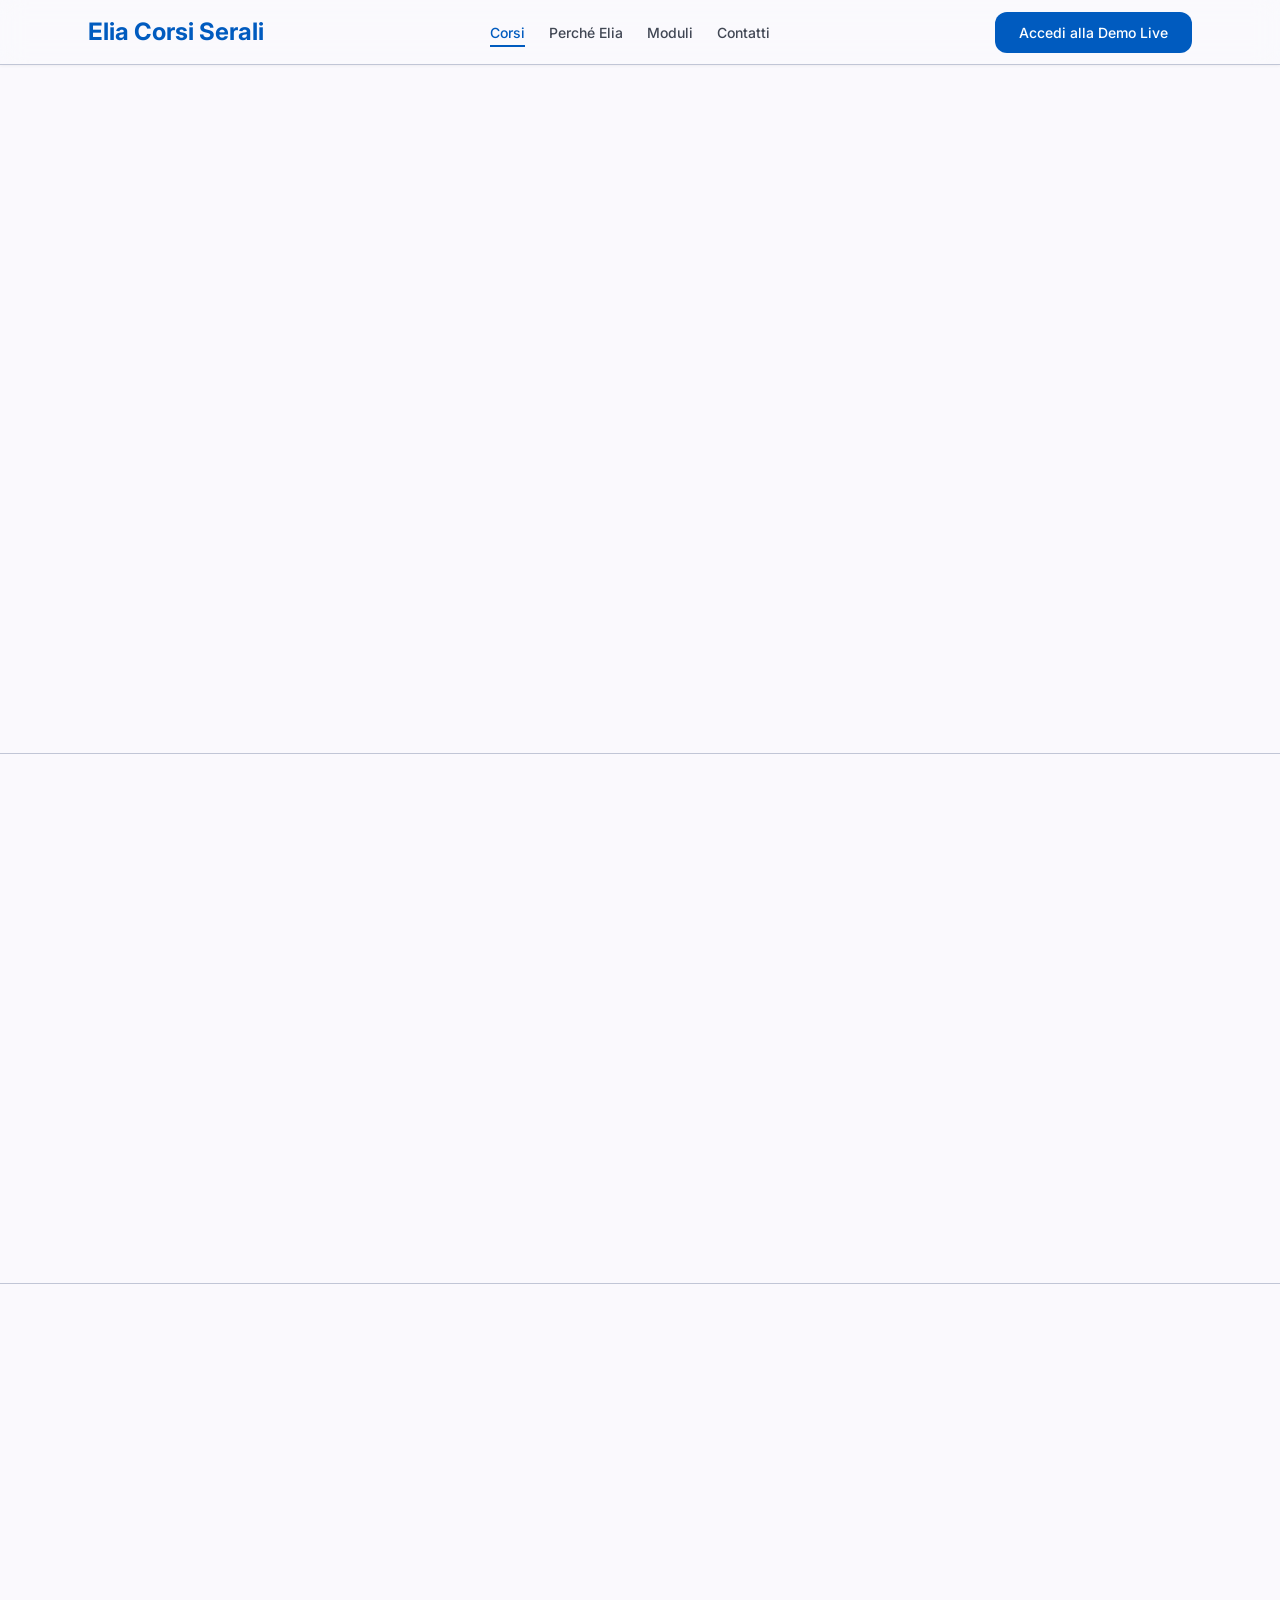
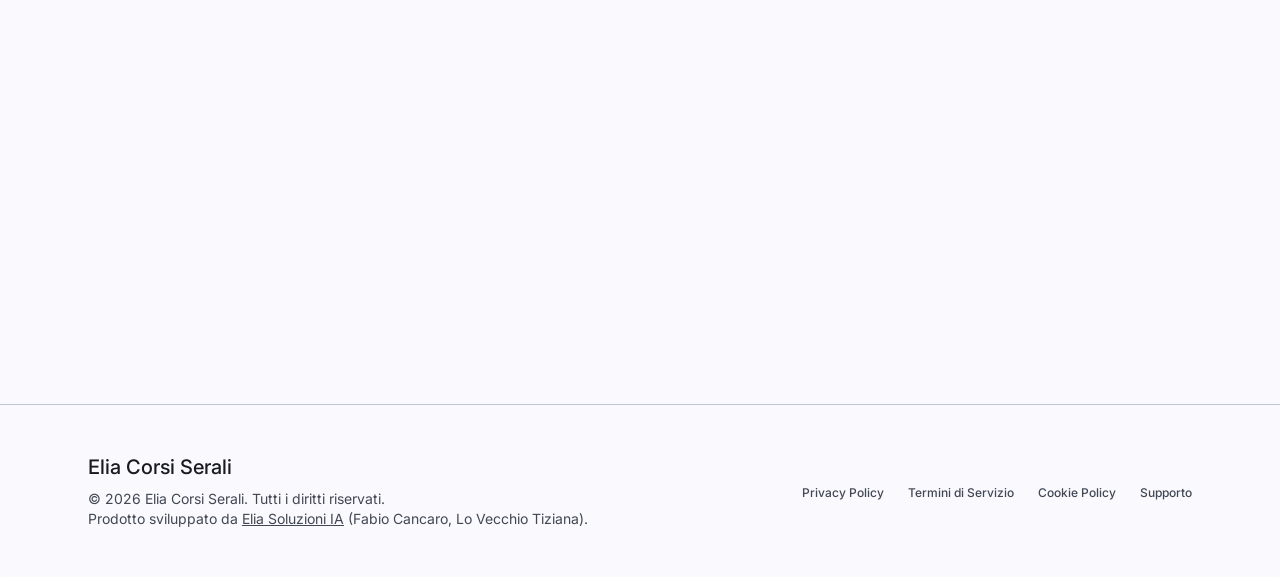
==== commit 7dc4ba5d: "Aggiunta Guida Funzionalità Core con Accordion interattivo" ====
--- a/index.html
+++ b/index.html
@@ -271,6 +271,224 @@
         </div>
       </div>
     </section>
+
+    <!-- 8. Guide Section -->
+    <section class="section animate-on-scroll" id="guida">
+      <div class="container">
+        <div class="section-header">
+          <span class="badge badge-primary text-label-md">Guida Completa</span>
+          <h2 class="text-display-lg">ELIA: Guida alle Funzionalità Core</h2>
+          <p class="text-body-lg">
+            Scopri come la piattaforma è stata progettata specificamente per semplificare ed ottimizzare la gestione quotidiana dei percorsi di Istruzione degli Adulti (IdA).
+          </p>
+        </div>
+
+        <div class="guide-accordion">
+          <!-- Item 1 -->
+          <div class="accordion-item">
+            <button class="accordion-header" aria-expanded="false">
+              <div class="accordion-title-container">
+                <span class="material-symbols-outlined accordion-icon-main">autorenew</span>
+                <span class="text-headline-sm">1. Gestione Sostituzioni e Comunicazioni Intelligenti</span>
+              </div>
+              <span class="material-symbols-outlined accordion-chevron">expand_more</span>
+            </button>
+            <div class="accordion-content">
+              <div class="accordion-content-inner text-body-lg">
+                <p>Il modulo <strong>Gestione Sostituzioni</strong> unifica l'orario e la comunicazione in un'unica cabina di regia condivisa, grazie all'allineamento simmetrico dei permessi tra l'Ufficio Personale e i Responsabili del Serale.</p>
+                <div class="guide-details-grid">
+                  <div class="guide-detail-card">
+                    <span class="material-symbols-outlined">psychology</span>
+                    <div>
+                      <strong>Algoritmo di Suggerimento Intelligente:</strong>
+                      Quando si registra un'assenza docente, il sistema propone le soluzioni in ordine di priorità per i corsi serali:
+                      <ul>
+                        <li><strong>Ingresso Posticipato / Uscita Anticipata:</strong> La soluzione ottimale per gli studenti lavoratori, che preferiscono evitare "ore buche" a metà serata.</li>
+                        <li><strong>Incastro con Scorrimento a Cascata:</strong> Sposta consecutivamente più lezioni della giornata per liberare l'ultima ora e consentire l'uscita anticipata.</li>
+                        <li><strong>Accorpa Classi & Docenti a Disposizione:</strong> Individua docenti con ore a disposizione o propone la soluzione estrema di accorpamento classi.</li>
+                      </ul>
+                    </div>
+                  </div>
+                  <div class="guide-detail-card">
+                    <span class="material-symbols-outlined">history</span>
+                    <div>
+                      <strong>Soluzioni Storiche Ricorrenti:</strong>
+                      Il sistema impara dalle decisioni passate. Se un docente copre regolarmente un determinato slot, ELIA lo suggerisce immediatamente, velocizzando la gestione quotidiana.
+                    </div>
+                  </div>
+                  <div class="guide-detail-card">
+                    <span class="material-symbols-outlined">send</span>
+                    <div>
+                      <strong>Integrazione Automatica con Telegram e WhatsApp:</strong>
+                      Il pannello genera una sintesi delle variazioni d'orario. Con la configurazione dell'ID Canale Telegram nella gestione classi, il sistema invia le notifiche direttamente ai gruppi Telegram delle classi.
+                    </div>
+                  </div>
+                  <div class="guide-detail-card">
+                    <span class="material-symbols-outlined">public</span>
+                    <div>
+                      <strong>Orario Settimanale Pubblico:</strong>
+                      Ogni notifica include un link diretto. Cliccandoci, lo studente visualizza la pagina pubblica dell'orario che seleziona automaticamente la classe e la data esatta.
+                    </div>
+                  </div>
+                  <div class="guide-detail-card">
+                    <span class="material-symbols-outlined">sync</span>
+                    <div>
+                      <strong>Coordinamento Real-Time:</strong>
+                      Tutte le modifiche salvate da un utente aggiornano istantaneamente la griglia di tutti i client connessi.
+                    </div>
+                  </div>
+                </div>
+              </div>
+            </div>
+          </div>
+
+          <!-- Item 2 -->
+          <div class="accordion-item">
+            <button class="accordion-header" aria-expanded="false">
+              <div class="accordion-title-container">
+                <span class="material-symbols-outlined accordion-icon-main">description</span>
+                <span class="text-headline-sm">2. Curricolo, Prove di Realtà e PFI (Patto Formativo Individuale)</span>
+              </div>
+              <span class="material-symbols-outlined accordion-chevron">expand_more</span>
+            </button>
+            <div class="accordion-content">
+              <div class="accordion-content-inner text-body-lg">
+                <div class="guide-details-grid">
+                  <div class="guide-detail-card">
+                    <span class="material-symbols-outlined">menu_book</span>
+                    <div>
+                      <strong>Curricolo e PFI:</strong>
+                      La piattaforma consente il caricamento manuale tramite import di file del curricolo del corso ed è inoltre possibile gestire il PFI del singolo studente modificando le ore del curricolo.
+                    </div>
+                  </div>
+                  <div class="guide-detail-card">
+                    <span class="material-symbols-outlined">picture_as_pdf</span>
+                    <div>
+                      <strong>Esportazione e Stampe Professionali:</strong>
+                      Generazione di file Word (.doc) e di stampe PDF ottimizzate. Include la gestione della firma del consiglio di classe per integrarsi armoniosamente a fondo pagina di ogni PFI.
+                    </div>
+                  </div>
+                  <div class="guide-detail-card">
+                    <span class="material-symbols-outlined">assignment</span>
+                    <div>
+                      <strong>Registro Prove di Realtà:</strong>
+                      I docenti inseriscono le valutazioni delle attività pratiche agganciandole direttamente alle competenze del curricolo. Il sistema applica una conversione automatica dal voto decimale al livello ministeriale (da Livello D - Iniziale a Livello A - Avanzato).
+                    </div>
+                  </div>
+                </div>
+              </div>
+            </div>
+          </div>
+
+          <!-- Item 3 -->
+          <div class="accordion-item">
+            <button class="accordion-header" aria-expanded="false">
+              <div class="accordion-title-container">
+                <span class="material-symbols-outlined accordion-icon-main">download</span>
+                <span class="text-headline-sm">3. Caricamento Assenze, Certificati Medici e Controlli Analitici</span>
+              </div>
+              <span class="material-symbols-outlined accordion-chevron">expand_more</span>
+            </button>
+            <div class="accordion-content">
+              <div class="accordion-content-inner text-body-lg">
+                <div class="guide-details-grid">
+                  <div class="guide-detail-card">
+                    <span class="material-symbols-outlined">compress</span>
+                    <div>
+                      <strong>Importazione e Algoritmo Anti-Duplicazione:</strong>
+                      Importando i registri (es. Nettuno PA), l'algoritmo rileva le compresenze docenti e fonde gli intervalli temporali basandosi sul tempo solare reale, impedendo che uno studente accumuli ore di assenza doppie nello stesso slot.
+                    </div>
+                  </div>
+                  <div class="guide-detail-card">
+                    <span class="material-symbols-outlined">medical_information</span>
+                    <div>
+                      <strong>Certificati Medici:</strong>
+                      L'inserimento dei certificati medici consente automaticamente di scorporare dalla % di assenze complessive quelle giustificate da certificati medici.
+                    </div>
+                  </div>
+                </div>
+              </div>
+            </div>
+          </div>
+
+          <!-- Item 4 -->
+          <div class="accordion-item">
+            <button class="accordion-header" aria-expanded="false">
+              <div class="accordion-title-container">
+                <span class="material-symbols-outlined accordion-icon-main">analytics</span>
+                <span class="text-headline-sm">4. Caricamento Tabellone Scrutini e Schede di Valutazione Competenze</span>
+              </div>
+              <span class="material-symbols-outlined accordion-chevron">expand_more</span>
+            </button>
+            <div class="accordion-content">
+              <div class="accordion-content-inner text-body-lg">
+                <div class="guide-details-grid">
+                  <div class="guide-detail-card">
+                    <span class="material-symbols-outlined">table_view</span>
+                    <div>
+                      <strong>Importazione del Tabellone Finale:</strong>
+                      ELIA consente l'importazione in blocco del tabellone dei voti finali derivanti dagli scrutini.
+                    </div>
+                  </div>
+                  <div class="guide-detail-card">
+                    <span class="material-symbols-outlined">badge</span>
+                    <div>
+                      <strong>Generazione Automatica della Certificazione Finale:</strong>
+                      Il sistema genera in autonomia la scheda di certificazione delle competenze per ogni singolo studente.
+                    </div>
+                  </div>
+                  <div class="guide-detail-card">
+                    <span class="material-symbols-outlined">grid_view</span>
+                    <div>
+                      <strong>Aggregazione Intelligente dei Livelli:</strong>
+                      L'algoritmo valorizza i livelli delle competenze ministeriali incrociando automaticamente le valutazioni delle attività svolte in aula con i risultati delle Prove di Realtà.
+                    </div>
+                  </div>
+                </div>
+              </div>
+            </div>
+          </div>
+
+          <!-- Item 5 -->
+          <div class="accordion-item">
+            <button class="accordion-header" aria-expanded="false">
+              <div class="accordion-title-container">
+                <span class="material-symbols-outlined accordion-icon-main">offline_bolt</span>
+                <span class="text-headline-sm">5. Setup Iniziale e Passaggio d'Anno a Zero Stress</span>
+              </div>
+              <span class="material-symbols-outlined accordion-chevron">expand_more</span>
+            </button>
+            <div class="accordion-content">
+              <div class="accordion-content-inner text-body-lg">
+                <div class="guide-details-grid">
+                  <div class="guide-detail-card">
+                    <span class="material-symbols-outlined">upload_file</span>
+                    <div>
+                      <strong>Caricamenti Massivi tramite Excel:</strong>
+                      Popola l'intero database dell'istituto caricando semplici fogli di calcolo. In pochi istanti puoi inserire contemporaneamente utenti, docenti, classi, indirizzi, materie e cattedre.
+                    </div>
+                  </div>
+                  <div class="guide-detail-card">
+                    <span class="material-symbols-outlined">school</span>
+                    <div>
+                      <strong>Continuità Didattica dagli Anni Precedenti:</strong>
+                      Recupera ed eredita la struttura dei dati direttamente dagli anni scolastici passati già archiviati sulla piattaforma.
+                    </div>
+                  </div>
+                  <div class="guide-detail-card">
+                    <span class="material-symbols-outlined">content_copy</span>
+                    <div>
+                      <strong>Clonazione Rapida:</strong>
+                      Puoi duplicare o clonare intere configurazioni strutturali per l'anno corrente, ripristinando in automatico le associazioni delle cattedre e i ruoli chiave (come i Docenti Coordinatori) per essere pronti in pochissimi minuti.
+                    </div>
+                  </div>
+                </div>
+              </div>
+            </div>
+          </div>
+        </div>
+      </div>
+    </section>
   </main>
 
   <!-- Footer Section -->
@@ -540,6 +758,46 @@
           }
         });
       }
+
+      // Accordion Logic
+      const accordionHeaders = document.querySelectorAll('.accordion-header');
+      accordionHeaders.forEach(header => {
+        header.addEventListener('click', () => {
+          const item = header.parentElement;
+          const content = header.nextElementSibling;
+          const isActive = item.classList.contains('active');
+          
+          // Close all other accordion items
+          document.querySelectorAll('.accordion-item').forEach(otherItem => {
+            if (otherItem !== item) {
+              otherItem.classList.remove('active');
+              otherItem.querySelector('.accordion-content').style.maxHeight = null;
+              otherItem.querySelector('.accordion-header').setAttribute('aria-expanded', 'false');
+            }
+          });
+          
+          // Toggle active class on current item
+          if (isActive) {
+            item.classList.remove('active');
+            content.style.maxHeight = null;
+            header.setAttribute('aria-expanded', 'false');
+          } else {
+            item.classList.add('active');
+            content.style.maxHeight = content.scrollHeight + 'px';
+            header.setAttribute('aria-expanded', 'true');
+          }
+        });
+      });
+
+      // Open first accordion item by default
+      const firstHeader = document.querySelector('.accordion-header');
+      if (firstHeader) {
+        const item = firstHeader.parentElement;
+        const content = firstHeader.nextElementSibling;
+        item.classList.add('active');
+        content.style.maxHeight = content.scrollHeight + 'px';
+        firstHeader.setAttribute('aria-expanded', 'true');
+      }
     });
 
     // Lightbox Logic
--- a/styles.css
+++ b/styles.css
@@ -1045,3 +1045,140 @@
   color: var(--color-primary-container);
 }
 
+/* Guide Accordion Styling */
+.guide-accordion {
+  max-width: 900px;
+  margin: 0 auto;
+  display: flex;
+  flex-direction: column;
+  gap: 16px;
+}
+
+.accordion-item {
+  background-color: var(--color-surface-container-lowest);
+  border: 1px solid var(--color-outline-variant);
+  border-radius: var(--radius-lg);
+  overflow: hidden;
+  box-shadow: 0 4px 6px rgba(0, 0, 0, 0.02);
+  transition: box-shadow 0.3s ease, border-color 0.3s ease;
+}
+
+.accordion-item:hover {
+  box-shadow: 0 8px 16px rgba(0, 0, 0, 0.05);
+  border-color: var(--color-outline);
+}
+
+.accordion-header {
+  width: 100%;
+  padding: 24px;
+  background: none;
+  border: none;
+  display: flex;
+  justify-content: space-between;
+  align-items: center;
+  cursor: pointer;
+  text-align: left;
+  gap: 16px;
+  color: var(--color-on-surface);
+  transition: background-color 0.2s ease;
+}
+
+.accordion-header:hover {
+  background-color: var(--color-surface-container-low);
+}
+
+.accordion-title-container {
+  display: flex;
+  align-items: center;
+  gap: 16px;
+}
+
+.accordion-icon-main {
+  color: var(--color-primary);
+  font-size: 28px;
+  flex-shrink: 0;
+}
+
+.accordion-chevron {
+  color: var(--color-outline);
+  font-size: 24px;
+  transition: transform 0.3s cubic-bezier(0.165, 0.84, 0.44, 1);
+}
+
+.accordion-item.active .accordion-chevron {
+  transform: rotate(180deg);
+  color: var(--color-primary);
+}
+
+.accordion-item.active {
+  border-color: var(--color-primary);
+}
+
+.accordion-content {
+  max-height: 0;
+  overflow: hidden;
+  transition: max-height 0.4s cubic-bezier(0.165, 0.84, 0.44, 1);
+  background-color: var(--color-surface-container-lowest);
+}
+
+.accordion-content-inner {
+  padding: 0 24px 24px 24px;
+  border-top: 1px solid var(--color-surface-container-low);
+}
+
+.accordion-content-inner p {
+  margin-bottom: 20px;
+  color: var(--color-on-surface-variant);
+  line-height: 1.6;
+}
+
+/* Details Grid inside Accordion */
+.guide-details-grid {
+  display: flex;
+  flex-direction: column;
+  gap: 16px;
+  margin-top: 16px;
+}
+
+.guide-detail-card {
+  display: flex;
+  gap: 16px;
+  align-items: flex-start;
+  padding: 16px;
+  background-color: var(--color-surface-container-low);
+  border-radius: var(--radius-md);
+  border: 1px solid var(--color-surface-container-high);
+}
+
+.guide-detail-card span.material-symbols-outlined {
+  color: var(--color-primary);
+  font-size: 24px;
+  margin-top: 2px;
+  flex-shrink: 0;
+}
+
+.guide-detail-card div {
+  font-size: 15px;
+  line-height: 1.6;
+  color: var(--color-on-surface-variant);
+}
+
+.guide-detail-card strong {
+  color: var(--color-on-surface);
+  font-weight: 600;
+  display: block;
+  margin-bottom: 4px;
+}
+
+.guide-detail-card ul {
+  margin: 8px 0 0 16px;
+  padding: 0;
+  display: flex;
+  flex-direction: column;
+  gap: 6px;
+}
+
+.guide-detail-card li {
+  list-style-type: disc;
+}
+
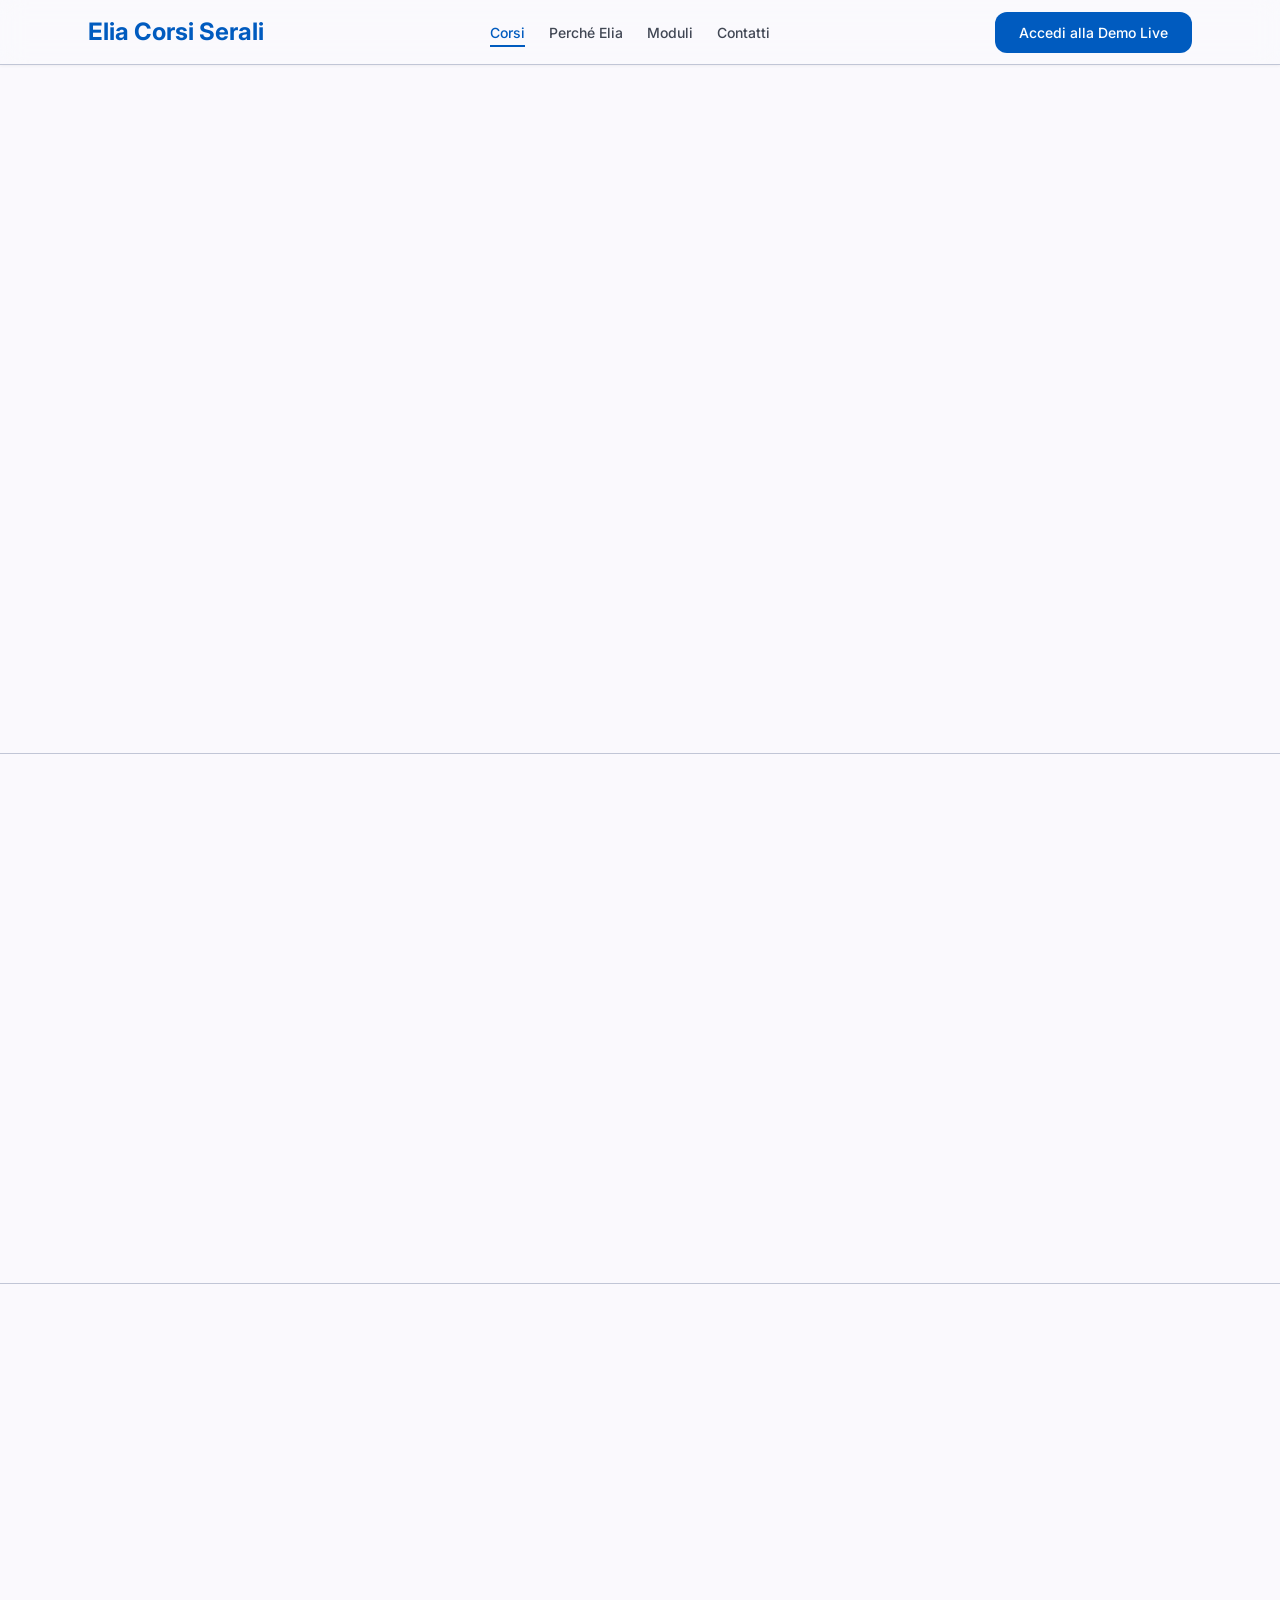
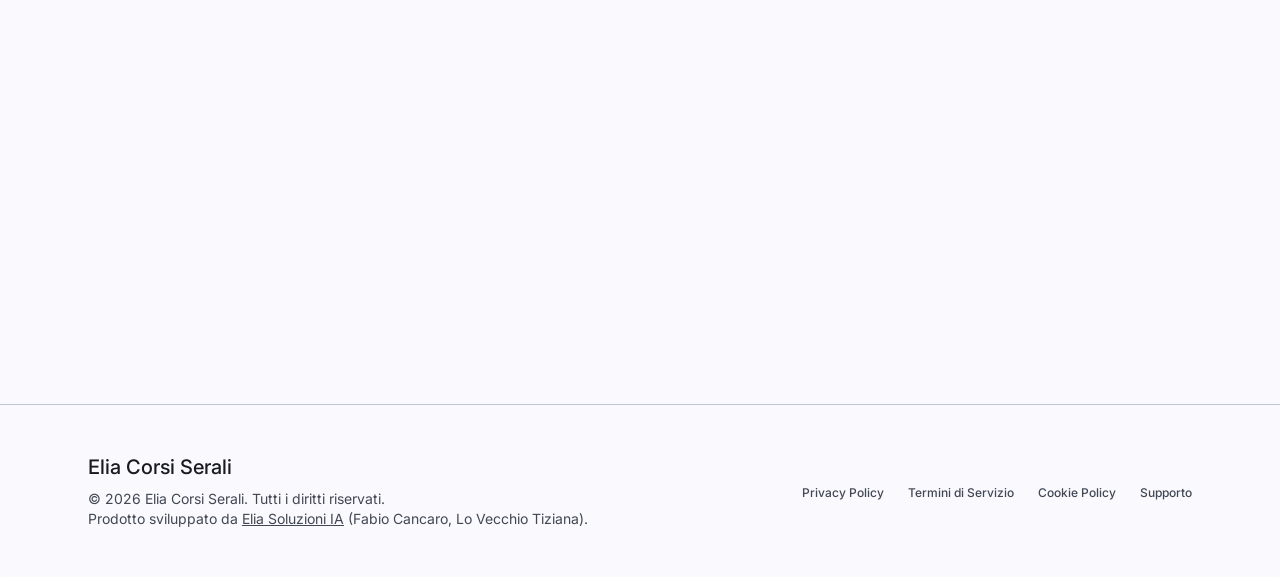
==== commit f310a0c1: "Spostata Guida Funzionalità Core prima della CTA finale" ====
--- a/index.html
+++ b/index.html
@@ -229,6 +229,224 @@
 
 
 
+    <!-- 8. Guide Section -->
+    <section class="section animate-on-scroll" id="guida">
+      <div class="container">
+        <div class="section-header">
+          <span class="badge badge-primary text-label-md">Guida Completa</span>
+          <h2 class="text-display-lg">ELIA: Guida alle Funzionalità Core</h2>
+          <p class="text-body-lg">
+            Scopri come la piattaforma è stata progettata specificamente per semplificare ed ottimizzare la gestione quotidiana dei percorsi di Istruzione degli Adulti (IdA).
+          </p>
+        </div>
+
+        <div class="guide-accordion">
+          <!-- Item 1 -->
+          <div class="accordion-item">
+            <button class="accordion-header" aria-expanded="false">
+              <div class="accordion-title-container">
+                <span class="material-symbols-outlined accordion-icon-main">autorenew</span>
+                <span class="text-headline-sm">1. Gestione Sostituzioni e Comunicazioni Intelligenti</span>
+              </div>
+              <span class="material-symbols-outlined accordion-chevron">expand_more</span>
+            </button>
+            <div class="accordion-content">
+              <div class="accordion-content-inner text-body-lg">
+                <p>Il modulo <strong>Gestione Sostituzioni</strong> unifica l'orario e la comunicazione in un'unica cabina di regia condivisa, grazie all'allineamento simmetrico dei permessi tra l'Ufficio Personale e i Responsabili del Serale.</p>
+                <div class="guide-details-grid">
+                  <div class="guide-detail-card">
+                    <span class="material-symbols-outlined">psychology</span>
+                    <div>
+                      <strong>Algoritmo di Suggerimento Intelligente:</strong>
+                      Quando si registra un'assenza docente, il sistema propone le soluzioni in ordine di priorità per i corsi serali:
+                      <ul>
+                        <li><strong>Ingresso Posticipato / Uscita Anticipata:</strong> La soluzione ottimale per gli studenti lavoratori, che preferiscono evitare "ore buche" a metà serata.</li>
+                        <li><strong>Incastro con Scorrimento a Cascata:</strong> Sposta consecutivamente più lezioni della giornata per liberare l'ultima ora e consentire l'uscita anticipata.</li>
+                        <li><strong>Accorpa Classi & Docenti a Disposizione:</strong> Individua docenti con ore a disposizione o propone la soluzione estrema di accorpamento classi.</li>
+                      </ul>
+                    </div>
+                  </div>
+                  <div class="guide-detail-card">
+                    <span class="material-symbols-outlined">history</span>
+                    <div>
+                      <strong>Soluzioni Storiche Ricorrenti:</strong>
+                      Il sistema impara dalle decisioni passate. Se un docente copre regolarmente un determinato slot, ELIA lo suggerisce immediatamente, velocizzando la gestione quotidiana.
+                    </div>
+                  </div>
+                  <div class="guide-detail-card">
+                    <span class="material-symbols-outlined">send</span>
+                    <div>
+                      <strong>Integrazione Automatica con Telegram e WhatsApp:</strong>
+                      Il pannello genera una sintesi delle variazioni d'orario. Con la configurazione dell'ID Canale Telegram nella gestione classi, il sistema invia le notifiche direttamente ai gruppi Telegram delle classi.
+                    </div>
+                  </div>
+                  <div class="guide-detail-card">
+                    <span class="material-symbols-outlined">public</span>
+                    <div>
+                      <strong>Orario Settimanale Pubblico:</strong>
+                      Ogni notifica include un link diretto. Cliccandoci, lo studente visualizza la pagina pubblica dell'orario che seleziona automaticamente la classe e la data esatta.
+                    </div>
+                  </div>
+                  <div class="guide-detail-card">
+                    <span class="material-symbols-outlined">sync</span>
+                    <div>
+                      <strong>Coordinamento Real-Time:</strong>
+                      Tutte le modifiche salvate da un utente aggiornano istantaneamente la griglia di tutti i client connessi.
+                    </div>
+                  </div>
+                </div>
+              </div>
+            </div>
+          </div>
+
+          <!-- Item 2 -->
+          <div class="accordion-item">
+            <button class="accordion-header" aria-expanded="false">
+              <div class="accordion-title-container">
+                <span class="material-symbols-outlined accordion-icon-main">description</span>
+                <span class="text-headline-sm">2. Curricolo, Prove di Realtà e PFI (Patto Formativo Individuale)</span>
+              </div>
+              <span class="material-symbols-outlined accordion-chevron">expand_more</span>
+            </button>
+            <div class="accordion-content">
+              <div class="accordion-content-inner text-body-lg">
+                <div class="guide-details-grid">
+                  <div class="guide-detail-card">
+                    <span class="material-symbols-outlined">menu_book</span>
+                    <div>
+                      <strong>Curricolo e PFI:</strong>
+                      La piattaforma consente il caricamento manuale tramite import di file del curricolo del corso ed è inoltre possibile gestire il PFI del singolo studente modificando le ore del curricolo.
+                    </div>
+                  </div>
+                  <div class="guide-detail-card">
+                    <span class="material-symbols-outlined">picture_as_pdf</span>
+                    <div>
+                      <strong>Esportazione e Stampe Professionali:</strong>
+                      Generazione di file Word (.doc) e di stampe PDF ottimizzate. Include la gestione della firma del consiglio di classe per integrarsi armoniosamente a fondo pagina di ogni PFI.
+                    </div>
+                  </div>
+                  <div class="guide-detail-card">
+                    <span class="material-symbols-outlined">assignment</span>
+                    <div>
+                      <strong>Registro Prove di Realtà:</strong>
+                      I docenti inseriscono le valutazioni delle attività pratiche agganciandole direttamente alle competenze del curricolo. Il sistema applica una conversione automatica dal voto decimale al livello ministeriale (da Livello D - Iniziale a Livello A - Avanzato).
+                    </div>
+                  </div>
+                </div>
+              </div>
+            </div>
+          </div>
+
+          <!-- Item 3 -->
+          <div class="accordion-item">
+            <button class="accordion-header" aria-expanded="false">
+              <div class="accordion-title-container">
+                <span class="material-symbols-outlined accordion-icon-main">download</span>
+                <span class="text-headline-sm">3. Caricamento Assenze, Certificati Medici e Controlli Analitici</span>
+              </div>
+              <span class="material-symbols-outlined accordion-chevron">expand_more</span>
+            </button>
+            <div class="accordion-content">
+              <div class="accordion-content-inner text-body-lg">
+                <div class="guide-details-grid">
+                  <div class="guide-detail-card">
+                    <span class="material-symbols-outlined">compress</span>
+                    <div>
+                      <strong>Importazione e Algoritmo Anti-Duplicazione:</strong>
+                      Importando i registri (es. Nettuno PA), l'algoritmo rileva le compresenze docenti e fonde gli intervalli temporali basandosi sul tempo solare reale, impedendo che uno studente accumuli ore di assenza doppie nello stesso slot.
+                    </div>
+                  </div>
+                  <div class="guide-detail-card">
+                    <span class="material-symbols-outlined">medical_information</span>
+                    <div>
+                      <strong>Certificati Medici:</strong>
+                      L'inserimento dei certificati medici consente automaticamente di scorporare dalla % di assenze complessive quelle giustificate da certificati medici.
+                    </div>
+                  </div>
+                </div>
+              </div>
+            </div>
+          </div>
+
+          <!-- Item 4 -->
+          <div class="accordion-item">
+            <button class="accordion-header" aria-expanded="false">
+              <div class="accordion-title-container">
+                <span class="material-symbols-outlined accordion-icon-main">analytics</span>
+                <span class="text-headline-sm">4. Caricamento Tabellone Scrutini e Schede di Valutazione Competenze</span>
+              </div>
+              <span class="material-symbols-outlined accordion-chevron">expand_more</span>
+            </button>
+            <div class="accordion-content">
+              <div class="accordion-content-inner text-body-lg">
+                <div class="guide-details-grid">
+                  <div class="guide-detail-card">
+                    <span class="material-symbols-outlined">table_view</span>
+                    <div>
+                      <strong>Importazione del Tabellone Finale:</strong>
+                      ELIA consente l'importazione in blocco del tabellone dei voti finali derivanti dagli scrutini.
+                    </div>
+                  </div>
+                  <div class="guide-detail-card">
+                    <span class="material-symbols-outlined">badge</span>
+                    <div>
+                      <strong>Generazione Automatica della Certificazione Finale:</strong>
+                      Il sistema genera in autonomia la scheda di certificazione delle competenze per ogni singolo studente.
+                    </div>
+                  </div>
+                  <div class="guide-detail-card">
+                    <span class="material-symbols-outlined">grid_view</span>
+                    <div>
+                      <strong>Aggregazione Intelligente dei Livelli:</strong>
+                      L'algoritmo valorizza i livelli delle competenze ministeriali incrociando automaticamente le valutazioni delle attività svolte in aula con i risultati delle Prove di Realtà.
+                    </div>
+                  </div>
+                </div>
+              </div>
+            </div>
+          </div>
+
+          <!-- Item 5 -->
+          <div class="accordion-item">
+            <button class="accordion-header" aria-expanded="false">
+              <div class="accordion-title-container">
+                <span class="material-symbols-outlined accordion-icon-main">offline_bolt</span>
+                <span class="text-headline-sm">5. Setup Iniziale e Passaggio d'Anno a Zero Stress</span>
+              </div>
+              <span class="material-symbols-outlined accordion-chevron">expand_more</span>
+            </button>
+            <div class="accordion-content">
+              <div class="accordion-content-inner text-body-lg">
+                <div class="guide-details-grid">
+                  <div class="guide-detail-card">
+                    <span class="material-symbols-outlined">upload_file</span>
+                    <div>
+                      <strong>Caricamenti Massivi tramite Excel:</strong>
+                      Popola l'intero database dell'istituto caricando semplici fogli di calcolo. In pochi istanti puoi inserire contemporaneamente utenti, docenti, classi, indirizzi, materie e cattedre.
+                    </div>
+                  </div>
+                  <div class="guide-detail-card">
+                    <span class="material-symbols-outlined">school</span>
+                    <div>
+                      <strong>Continuità Didattica dagli Anni Precedenti:</strong>
+                      Recupera ed eredita la struttura dei dati direttamente dagli anni scolastici passati già archiviati sulla piattaforma.
+                    </div>
+                  </div>
+                  <div class="guide-detail-card">
+                    <span class="material-symbols-outlined">content_copy</span>
+                    <div>
+                      <strong>Clonazione Rapida:</strong>
+                      Puoi duplicare o clonare intere configurazioni strutturali per l'anno corrente, ripristinando in automatico le associazioni delle cattedre e i ruoli chiave (come i Docenti Coordinatori) per essere pronti in pochissimi minuti.
+                    </div>
+                  </div>
+                </div>
+              </div>
+            </div>
+          </div>
+        </div>
+      </div>
+    </section>
+
     <!-- 7. Final CTA -->
     <section class="section" id="contatti">
       <div class="container animate-on-scroll">
@@ -267,224 +485,6 @@
             <p class="cta-contacts" style="font-size: 16px; color: var(--color-white); opacity: 0.95; margin-top: -8px;">
               Contatti: <a href="mailto:elia.soluzioni.ia@gmail.com" style="color: var(--color-white); text-decoration: underline; font-weight: 600;">elia.soluzioni.ia@gmail.com</a> &nbsp;|&nbsp; <a href="mailto:fcancaro@gmail.com" style="color: var(--color-white); text-decoration: underline; font-weight: 600;">fcancaro@gmail.com</a> (docente progettista)
             </p>
-          </div>
-        </div>
-      </div>
-    </section>
-
-    <!-- 8. Guide Section -->
-    <section class="section animate-on-scroll" id="guida">
-      <div class="container">
-        <div class="section-header">
-          <span class="badge badge-primary text-label-md">Guida Completa</span>
-          <h2 class="text-display-lg">ELIA: Guida alle Funzionalità Core</h2>
-          <p class="text-body-lg">
-            Scopri come la piattaforma è stata progettata specificamente per semplificare ed ottimizzare la gestione quotidiana dei percorsi di Istruzione degli Adulti (IdA).
-          </p>
-        </div>
-
-        <div class="guide-accordion">
-          <!-- Item 1 -->
-          <div class="accordion-item">
-            <button class="accordion-header" aria-expanded="false">
-              <div class="accordion-title-container">
-                <span class="material-symbols-outlined accordion-icon-main">autorenew</span>
-                <span class="text-headline-sm">1. Gestione Sostituzioni e Comunicazioni Intelligenti</span>
-              </div>
-              <span class="material-symbols-outlined accordion-chevron">expand_more</span>
-            </button>
-            <div class="accordion-content">
-              <div class="accordion-content-inner text-body-lg">
-                <p>Il modulo <strong>Gestione Sostituzioni</strong> unifica l'orario e la comunicazione in un'unica cabina di regia condivisa, grazie all'allineamento simmetrico dei permessi tra l'Ufficio Personale e i Responsabili del Serale.</p>
-                <div class="guide-details-grid">
-                  <div class="guide-detail-card">
-                    <span class="material-symbols-outlined">psychology</span>
-                    <div>
-                      <strong>Algoritmo di Suggerimento Intelligente:</strong>
-                      Quando si registra un'assenza docente, il sistema propone le soluzioni in ordine di priorità per i corsi serali:
-                      <ul>
-                        <li><strong>Ingresso Posticipato / Uscita Anticipata:</strong> La soluzione ottimale per gli studenti lavoratori, che preferiscono evitare "ore buche" a metà serata.</li>
-                        <li><strong>Incastro con Scorrimento a Cascata:</strong> Sposta consecutivamente più lezioni della giornata per liberare l'ultima ora e consentire l'uscita anticipata.</li>
-                        <li><strong>Accorpa Classi & Docenti a Disposizione:</strong> Individua docenti con ore a disposizione o propone la soluzione estrema di accorpamento classi.</li>
-                      </ul>
-                    </div>
-                  </div>
-                  <div class="guide-detail-card">
-                    <span class="material-symbols-outlined">history</span>
-                    <div>
-                      <strong>Soluzioni Storiche Ricorrenti:</strong>
-                      Il sistema impara dalle decisioni passate. Se un docente copre regolarmente un determinato slot, ELIA lo suggerisce immediatamente, velocizzando la gestione quotidiana.
-                    </div>
-                  </div>
-                  <div class="guide-detail-card">
-                    <span class="material-symbols-outlined">send</span>
-                    <div>
-                      <strong>Integrazione Automatica con Telegram e WhatsApp:</strong>
-                      Il pannello genera una sintesi delle variazioni d'orario. Con la configurazione dell'ID Canale Telegram nella gestione classi, il sistema invia le notifiche direttamente ai gruppi Telegram delle classi.
-                    </div>
-                  </div>
-                  <div class="guide-detail-card">
-                    <span class="material-symbols-outlined">public</span>
-                    <div>
-                      <strong>Orario Settimanale Pubblico:</strong>
-                      Ogni notifica include un link diretto. Cliccandoci, lo studente visualizza la pagina pubblica dell'orario che seleziona automaticamente la classe e la data esatta.
-                    </div>
-                  </div>
-                  <div class="guide-detail-card">
-                    <span class="material-symbols-outlined">sync</span>
-                    <div>
-                      <strong>Coordinamento Real-Time:</strong>
-                      Tutte le modifiche salvate da un utente aggiornano istantaneamente la griglia di tutti i client connessi.
-                    </div>
-                  </div>
-                </div>
-              </div>
-            </div>
-          </div>
-
-          <!-- Item 2 -->
-          <div class="accordion-item">
-            <button class="accordion-header" aria-expanded="false">
-              <div class="accordion-title-container">
-                <span class="material-symbols-outlined accordion-icon-main">description</span>
-                <span class="text-headline-sm">2. Curricolo, Prove di Realtà e PFI (Patto Formativo Individuale)</span>
-              </div>
-              <span class="material-symbols-outlined accordion-chevron">expand_more</span>
-            </button>
-            <div class="accordion-content">
-              <div class="accordion-content-inner text-body-lg">
-                <div class="guide-details-grid">
-                  <div class="guide-detail-card">
-                    <span class="material-symbols-outlined">menu_book</span>
-                    <div>
-                      <strong>Curricolo e PFI:</strong>
-                      La piattaforma consente il caricamento manuale tramite import di file del curricolo del corso ed è inoltre possibile gestire il PFI del singolo studente modificando le ore del curricolo.
-                    </div>
-                  </div>
-                  <div class="guide-detail-card">
-                    <span class="material-symbols-outlined">picture_as_pdf</span>
-                    <div>
-                      <strong>Esportazione e Stampe Professionali:</strong>
-                      Generazione di file Word (.doc) e di stampe PDF ottimizzate. Include la gestione della firma del consiglio di classe per integrarsi armoniosamente a fondo pagina di ogni PFI.
-                    </div>
-                  </div>
-                  <div class="guide-detail-card">
-                    <span class="material-symbols-outlined">assignment</span>
-                    <div>
-                      <strong>Registro Prove di Realtà:</strong>
-                      I docenti inseriscono le valutazioni delle attività pratiche agganciandole direttamente alle competenze del curricolo. Il sistema applica una conversione automatica dal voto decimale al livello ministeriale (da Livello D - Iniziale a Livello A - Avanzato).
-                    </div>
-                  </div>
-                </div>
-              </div>
-            </div>
-          </div>
-
-          <!-- Item 3 -->
-          <div class="accordion-item">
-            <button class="accordion-header" aria-expanded="false">
-              <div class="accordion-title-container">
-                <span class="material-symbols-outlined accordion-icon-main">download</span>
-                <span class="text-headline-sm">3. Caricamento Assenze, Certificati Medici e Controlli Analitici</span>
-              </div>
-              <span class="material-symbols-outlined accordion-chevron">expand_more</span>
-            </button>
-            <div class="accordion-content">
-              <div class="accordion-content-inner text-body-lg">
-                <div class="guide-details-grid">
-                  <div class="guide-detail-card">
-                    <span class="material-symbols-outlined">compress</span>
-                    <div>
-                      <strong>Importazione e Algoritmo Anti-Duplicazione:</strong>
-                      Importando i registri (es. Nettuno PA), l'algoritmo rileva le compresenze docenti e fonde gli intervalli temporali basandosi sul tempo solare reale, impedendo che uno studente accumuli ore di assenza doppie nello stesso slot.
-                    </div>
-                  </div>
-                  <div class="guide-detail-card">
-                    <span class="material-symbols-outlined">medical_information</span>
-                    <div>
-                      <strong>Certificati Medici:</strong>
-                      L'inserimento dei certificati medici consente automaticamente di scorporare dalla % di assenze complessive quelle giustificate da certificati medici.
-                    </div>
-                  </div>
-                </div>
-              </div>
-            </div>
-          </div>
-
-          <!-- Item 4 -->
-          <div class="accordion-item">
-            <button class="accordion-header" aria-expanded="false">
-              <div class="accordion-title-container">
-                <span class="material-symbols-outlined accordion-icon-main">analytics</span>
-                <span class="text-headline-sm">4. Caricamento Tabellone Scrutini e Schede di Valutazione Competenze</span>
-              </div>
-              <span class="material-symbols-outlined accordion-chevron">expand_more</span>
-            </button>
-            <div class="accordion-content">
-              <div class="accordion-content-inner text-body-lg">
-                <div class="guide-details-grid">
-                  <div class="guide-detail-card">
-                    <span class="material-symbols-outlined">table_view</span>
-                    <div>
-                      <strong>Importazione del Tabellone Finale:</strong>
-                      ELIA consente l'importazione in blocco del tabellone dei voti finali derivanti dagli scrutini.
-                    </div>
-                  </div>
-                  <div class="guide-detail-card">
-                    <span class="material-symbols-outlined">badge</span>
-                    <div>
-                      <strong>Generazione Automatica della Certificazione Finale:</strong>
-                      Il sistema genera in autonomia la scheda di certificazione delle competenze per ogni singolo studente.
-                    </div>
-                  </div>
-                  <div class="guide-detail-card">
-                    <span class="material-symbols-outlined">grid_view</span>
-                    <div>
-                      <strong>Aggregazione Intelligente dei Livelli:</strong>
-                      L'algoritmo valorizza i livelli delle competenze ministeriali incrociando automaticamente le valutazioni delle attività svolte in aula con i risultati delle Prove di Realtà.
-                    </div>
-                  </div>
-                </div>
-              </div>
-            </div>
-          </div>
-
-          <!-- Item 5 -->
-          <div class="accordion-item">
-            <button class="accordion-header" aria-expanded="false">
-              <div class="accordion-title-container">
-                <span class="material-symbols-outlined accordion-icon-main">offline_bolt</span>
-                <span class="text-headline-sm">5. Setup Iniziale e Passaggio d'Anno a Zero Stress</span>
-              </div>
-              <span class="material-symbols-outlined accordion-chevron">expand_more</span>
-            </button>
-            <div class="accordion-content">
-              <div class="accordion-content-inner text-body-lg">
-                <div class="guide-details-grid">
-                  <div class="guide-detail-card">
-                    <span class="material-symbols-outlined">upload_file</span>
-                    <div>
-                      <strong>Caricamenti Massivi tramite Excel:</strong>
-                      Popola l'intero database dell'istituto caricando semplici fogli di calcolo. In pochi istanti puoi inserire contemporaneamente utenti, docenti, classi, indirizzi, materie e cattedre.
-                    </div>
-                  </div>
-                  <div class="guide-detail-card">
-                    <span class="material-symbols-outlined">school</span>
-                    <div>
-                      <strong>Continuità Didattica dagli Anni Precedenti:</strong>
-                      Recupera ed eredita la struttura dei dati direttamente dagli anni scolastici passati già archiviati sulla piattaforma.
-                    </div>
-                  </div>
-                  <div class="guide-detail-card">
-                    <span class="material-symbols-outlined">content_copy</span>
-                    <div>
-                      <strong>Clonazione Rapida:</strong>
-                      Puoi duplicare o clonare intere configurazioni strutturali per l'anno corrente, ripristinando in automatico le associazioni delle cattedre e i ruoli chiave (come i Docenti Coordinatori) per essere pronti in pochissimi minuti.
-                    </div>
-                  </div>
-                </div>
-              </div>
-            </div>
           </div>
         </div>
       </div>
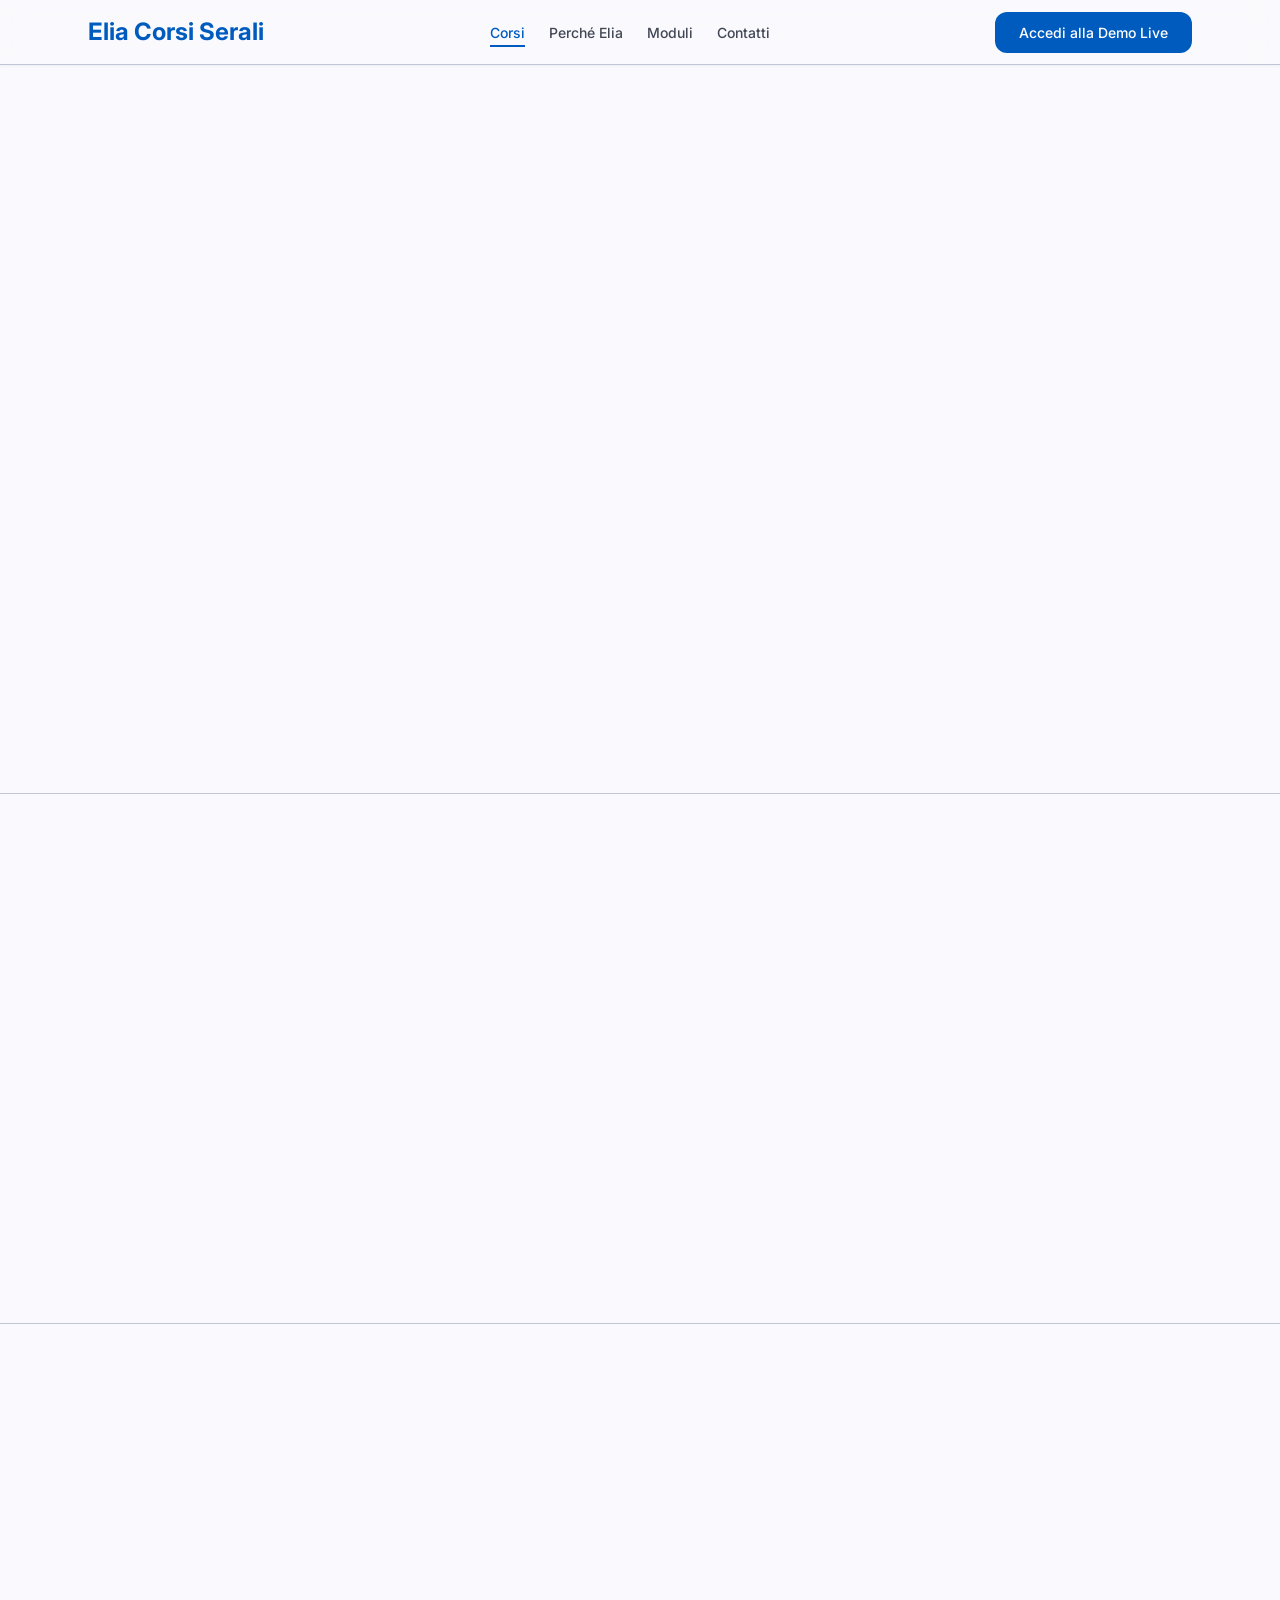
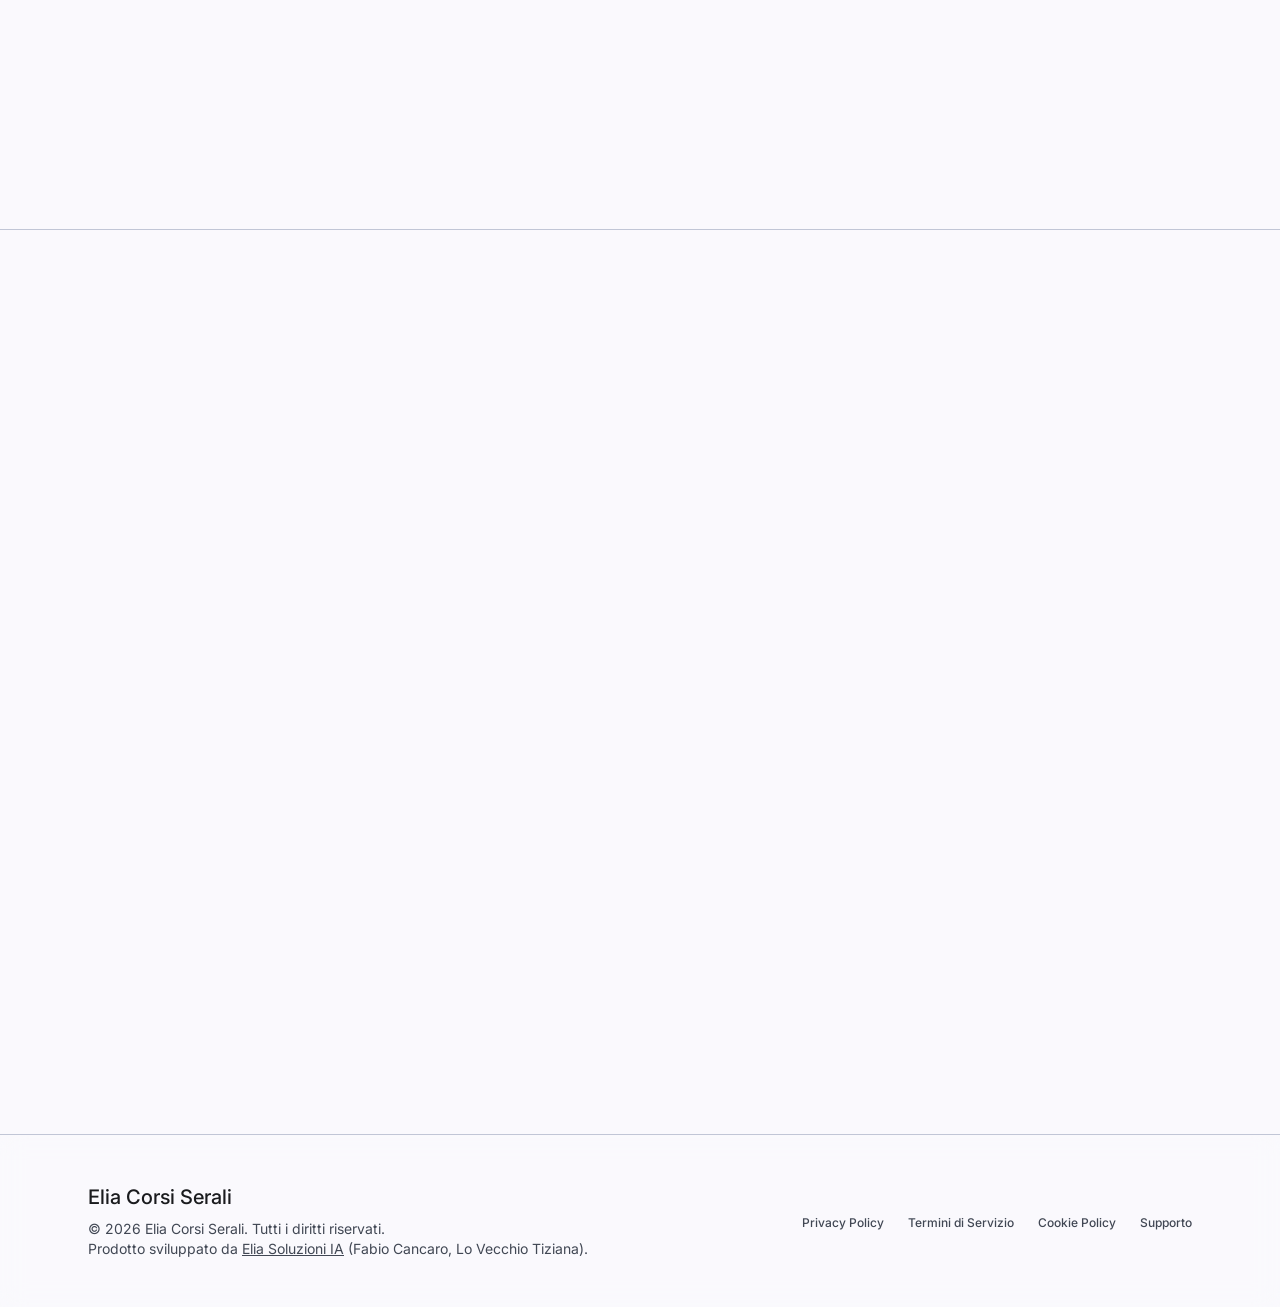
==== commit 839a20e6: "feat: aggiunta animazione 3D hero section con pennellata SVG progressiva e transizione video" ====
--- a/index.html
+++ b/index.html
@@ -81,12 +81,16 @@
             <span class="material-symbols-outlined">check_circle</span>
             <span>Coordinamento live delle sostituzioni docenti</span>
           </li>
+          <li>
+            <span class="material-symbols-outlined">check_circle</span>
+            <span>Sviluppo software condiviso</span>
+          </li>
         </ul>
         <div class="hero-actions">
           <a href="demo.html" target="_blank" class="btn btn-primary btn-lg" id="btn-hero-demo">Accedi alla Demo Live</a>
         </div>
       </div>
-      <a href="demo.html" target="_blank" class="hero-browser-link" id="hero-demo-container" style="display: block; text-decoration: none;">
+      <a href="demo.html" target="_blank" class="hero-browser-link" id="hero-demo-container">
         <div class="browser-mockup">
           <div class="browser-header">
             <div class="browser-dots">
@@ -96,8 +100,42 @@
             </div>
             <div class="browser-address-bar">elia-serali.scuola.it</div>
           </div>
-          <div class="browser-body">
-            <img src="immagine-applicazione.jpg" alt="Piattaforma Gestione Serali - Panoramica">
+          <div class="browser-body" style="position: relative; overflow: hidden; aspect-ratio: 16/10; background: var(--color-surface-container);">
+            
+            <!-- Intro Overlay Normal -->
+            <div id="hero-intro" style="position: absolute; top: 0; left: 0; width: 100%; height: 100%; background: var(--color-surface); z-index: 10; display: flex; flex-direction: column; align-items: center; justify-content: center; opacity: 1; transition: opacity 1.5s ease;">
+              
+              <!-- Brush Stroke SVG -->
+              <svg id="brush-stroke-svg" viewBox="0 0 1000 625" preserveAspectRatio="none" style="position: absolute; top: 0; left: 0; width: 100%; height: 100%; pointer-events: none; z-index: 1; opacity: 0; transition: opacity 0.5s ease;">
+                <defs>
+                  <filter id="brush-texture" x="-20%" y="-20%" width="140%" height="140%">
+                    <feTurbulence type="fractalNoise" baseFrequency="0.05" numOctaves="3" result="noise" />
+                    <feDisplacementMap in="SourceGraphic" in2="noise" scale="10" xChannelSelector="R" yChannelSelector="G" result="displaced" />
+                    <feGaussianBlur in="displaced" stdDeviation="3" result="blurred" />
+                    <feComposite in="SourceGraphic" in2="blurred" operator="over" />
+                  </filter>
+                </defs>
+                <path id="brush-path" d="M -100 350 Q 200 50, 450 350 T 950 200 T 1150 400" fill="none" stroke="#29b6f6" stroke-width="70" stroke-linecap="round" filter="url(#brush-texture)" style="stroke-dasharray: 2000; stroke-dashoffset: 2000; transition: stroke-dashoffset 2s ease-in-out;" />
+                
+                <text font-family="Inter, sans-serif" font-size="42" font-weight="700" fill="#ffffff" letter-spacing="1">
+                  <textPath href="#brush-path" startOffset="-20%" text-anchor="middle" dominant-baseline="middle">
+                    sviluppo ia
+                    <animate attributeName="startOffset" from="-20%" to="70%" begin="indefinite" dur="2.8s" fill="freeze" id="text-anim" calcMode="spline" keySplines="0.4 0 0.2 1" keyTimes="0; 1" />
+                  </textPath>
+                </text>
+              </svg>
+
+              <div style="display: flex; flex-direction: column; align-items: center; gap: 20px; z-index: 2;">
+                 <img src="logo.png" id="hero-intro-logo" alt="Logo Elia" style="width: 100%; max-width: 320px; height: auto; object-fit: contain; mix-blend-mode: multiply;">
+                 <h2 style="font-size: 2.5rem; margin: 0; color: var(--color-primary); font-weight: 700; letter-spacing: -0.5px; text-align: center;">Elia Corsi Serali</h2>
+              </div>
+            </div>
+
+            <video id="hero-video" muted playsinline style="width: 100%; height: 100%; object-fit: cover; display: block; opacity: 0; transition: opacity 0.8s ease;">
+              <source src="video home elia corsi serali.mp4" type="video/mp4">
+              Il tuo browser non supporta i video.
+            </video>
+            <img id="hero-static-img" src="immagine-applicazione.jpg" alt="Piattaforma Gestione Serali - Panoramica" style="position: absolute; top: 0; left: 0; width: 100%; height: 100%; object-fit: cover; opacity: 0; transition: opacity 0.8s ease; pointer-events: none;">
           </div>
         </div>
       </a>
@@ -224,6 +262,45 @@
           </div>
         </div>
 
+        <!-- Module 4: Gestione Ticket e Community per lo Sviluppo Condiviso -->
+        <div class="feature-detail-item animate-on-scroll">
+          <div class="feature-media float-screenshot" id="ticket-video-container" style="position: relative; aspect-ratio: 16/9; overflow: hidden; padding: 0; border: 4px solid var(--color-white); cursor: pointer;">
+            <img alt="Copertina Video Gestione Ticket e Community" src="https://img.youtube.com/vi/4SBLWk4Igfk/maxresdefault.jpg" style="width: 100%; height: 100%; object-fit: cover;">
+            <div class="absolute inset-0 flex items-center justify-center" style="position: absolute; top: 0; left: 0; right: 0; bottom: 0; display: flex; justify-content: center; align-items: center;">
+              <button class="play-button" aria-label="Riproduci video Gestione Ticket e Community" id="btn-ticket-play">
+                <span class="material-symbols-outlined text-4xl" style="font-variation-settings: 'FILL' 1; font-size: 36px;">play_arrow</span>
+              </button>
+            </div>
+          </div>
+          <div class="feature-info">
+            <span class="badge badge-tertiary text-label-md">Sviluppo Condiviso</span>
+            <h3 class="text-headline-md">Gestione Ticket e Community per lo Sviluppo Condiviso</h3>
+            <ul class="feature-info-list">
+              <li>
+                <span class="material-symbols-outlined">support_agent</span>
+                <div>
+                  <strong>Helpdesk Integrato e Tracciamento Ticket:</strong>
+                  Ogni scuola dispone di un modulo interno per l'apertura rapida di segnalazioni, richieste di supporto o quesiti normativi/tecnici.
+                </div>
+              </li>
+              <li>
+                <span class="material-symbols-outlined">diversity_3</span>
+                <div>
+                  <strong>Proponi e Vota le Nuove Funzionalità (Community Hub):</strong>
+                  Hai un'idea per velocizzare un processo burocratico? Attraverso lo spazio Community, docenti e coordinatori possono proporre nuove migliorie e votare le idee espresse dagli altri istituti pilota.
+                </div>
+              </li>
+              <li>
+                <span class="material-symbols-outlined">deployed_code</span>
+                <div>
+                  <strong>Ciclo di Sviluppo Agile e Trasparente:</strong>
+                  Le funzionalità più votate dalla community e i ticket condivisi entrano direttamente nella roadmap di sviluppo prioritaria. Gli aggiornamenti vengono rilasciati periodicamente senza costi aggiuntivi per le scuole aderenti.
+                </div>
+              </li>
+            </ul>
+          </div>
+        </div>
+
       </div>
     </section>
 
@@ -437,6 +514,44 @@
                     <div>
                       <strong>Clonazione Rapida:</strong>
                       Puoi duplicare o clonare intere configurazioni strutturali per l'anno corrente, ripristinando in automatico le associazioni delle cattedre e i ruoli chiave (come i Docenti Coordinatori) per essere pronti in pochissimi minuti.
+                    </div>
+                  </div>
+                </div>
+              </div>
+            </div>
+          </div>
+
+          <!-- Item 6 -->
+          <div class="accordion-item">
+            <button class="accordion-header" aria-expanded="false">
+              <div class="accordion-title-container">
+                <span class="material-symbols-outlined accordion-icon-main">diversity_3</span>
+                <span class="text-headline-sm">6. Gestione Ticket e Community per lo Sviluppo Condiviso</span>
+              </div>
+              <span class="material-symbols-outlined accordion-chevron">expand_more</span>
+            </button>
+            <div class="accordion-content">
+              <div class="accordion-content-inner text-body-lg">
+                <div class="guide-details-grid">
+                  <div class="guide-detail-card">
+                    <span class="material-symbols-outlined">support_agent</span>
+                    <div>
+                      <strong>Helpdesk Integrato e Tracciamento Ticket:</strong>
+                      Ogni scuola dispone di un modulo interno per l'apertura rapida di segnalazioni, richieste di supporto o quesiti normativi/tecnici.
+                    </div>
+                  </div>
+                  <div class="guide-detail-card">
+                    <span class="material-symbols-outlined">forum</span>
+                    <div>
+                      <strong>Proponi e Vota le Nuove Funzionalità (Community Hub):</strong>
+                      Hai un'idea per velocizzare un processo burocratico? Attraverso lo spazio Community, docenti e coordinatori possono proporre nuove migliorie e votare le idee espresse dagli altri istituti pilota.
+                    </div>
+                  </div>
+                  <div class="guide-detail-card">
+                    <span class="material-symbols-outlined">deployed_code</span>
+                    <div>
+                      <strong>Ciclo di Sviluppo Agile e Trasparente:</strong>
+                      Le funzionalità più votate dalla community e i ticket condivisi entrano direttamente nella roadmap di sviluppo prioritaria. Gli aggiornamenti vengono rilasciati periodicamente senza costi aggiuntivi per le scuole aderenti.
                     </div>
                   </div>
                 </div>
@@ -755,6 +870,20 @@
           } else {
             videoContainerProve.innerHTML = `<iframe src="https://www.youtube-nocookie.com/embed/srwgneyFVZ0?autoplay=1&mute=1" title="YouTube video player" frameborder="0" allow="accelerometer; autoplay; clipboard-write; encrypted-media; gyroscope; picture-in-picture; web-share" allowfullscreen style="position: absolute; top: 0; left: 0; width: 100%; height: 100%; border: none;"></iframe>`;
             videoContainerProve.classList.remove('float-screenshot'); // Stop floating animation during playback
+          }
+        });
+      }
+      // YouTube Video Playback Handler - Video Gestione Ticket e Community
+      const playBtnTicket = document.getElementById('btn-ticket-play');
+      const videoContainerTicket = document.getElementById('ticket-video-container');
+      if (playBtnTicket && videoContainerTicket) {
+        playBtnTicket.addEventListener('click', () => {
+          if (window.location.protocol === 'file:') {
+            // Fallback per protocollo file:// locale: apre il video direttamente su YouTube per prevenire l'Errore 153
+            window.open('https://youtu.be/4SBLWk4Igfk', '_blank');
+          } else {
+            videoContainerTicket.innerHTML = `<iframe src="https://www.youtube-nocookie.com/embed/4SBLWk4Igfk?autoplay=1&mute=1" title="YouTube video player" frameborder="0" allow="accelerometer; autoplay; clipboard-write; encrypted-media; gyroscope; picture-in-picture; web-share" allowfullscreen style="position: absolute; top: 0; left: 0; width: 100%; height: 100%; border: none;"></iframe>`;
+            videoContainerTicket.classList.remove('float-screenshot'); // Stop floating animation during playback
           }
         });
       }
@@ -789,14 +918,72 @@
         });
       });
 
-      // Open first accordion item by default
-      const firstHeader = document.querySelector('.accordion-header');
-      if (firstHeader) {
-        const item = firstHeader.parentElement;
-        const content = firstHeader.nextElementSibling;
-        item.classList.add('active');
-        content.style.maxHeight = content.scrollHeight + 'px';
-        firstHeader.setAttribute('aria-expanded', 'true');
+      // Hero 3D Animation & Video Handler (Ciclico)
+      const heroVideo = document.getElementById('hero-video');
+      const heroStaticImg = document.getElementById('hero-static-img');
+      const heroIntro = document.getElementById('hero-intro');
+      const browserMockup = document.querySelector('.browser-mockup');
+
+      if (heroVideo && browserMockup && heroIntro) {
+        let cycleTimeout;
+        const brushSvg = document.getElementById('brush-stroke-svg');
+        const brushPath = document.getElementById('brush-path');
+
+        const startCycle = () => {
+          // Fase 1: Flat, Logo Intro
+          browserMockup.classList.remove('tilt-3d');
+          heroIntro.style.opacity = '1';
+          heroStaticImg.style.opacity = '0';
+          heroVideo.style.opacity = '0';
+          heroVideo.currentTime = 0;
+          
+          if (brushSvg && brushPath) {
+            brushSvg.style.opacity = '0';
+            brushPath.style.strokeDashoffset = '2000';
+            brushPath.style.transition = 'none'; // reset without animation
+          }
+          
+          // Fase 2: Dopo 1.5s, inizia la pennellata
+          cycleTimeout = setTimeout(() => {
+            if (brushSvg && brushPath) {
+              brushSvg.style.opacity = '0.8'; // mostra svg
+              // Forza il reflow
+              void brushPath.offsetWidth; 
+              brushPath.style.transition = 'stroke-dashoffset 2s cubic-bezier(0.4, 0, 0.2, 1)';
+              brushPath.style.strokeDashoffset = '0'; // disegna il tratto
+              
+              const textAnim = document.getElementById('text-anim');
+              if (textAnim && typeof textAnim.beginElement === 'function') {
+                textAnim.beginElement();
+              }
+            }
+
+            // Fase 3: A 3.5s, sfuma al video (la pennellata e il logo spariscono insieme al div intro)
+            setTimeout(() => {
+              heroIntro.style.opacity = '0';
+              heroVideo.style.opacity = '1';
+              const playPromise = heroVideo.play();
+              if (playPromise !== undefined) {
+                playPromise.catch(error => console.log('Autoplay prevenuto:', error));
+              }
+            }, 2000); // 2s dopo l'inizio della pennellata
+          }, 1500);
+        };
+
+        // Fase 3: A fine video, inclinazione 3D verso l'immagine
+        heroVideo.addEventListener('ended', () => {
+          browserMockup.classList.add('tilt-3d');
+          heroStaticImg.style.opacity = '1';
+          heroVideo.style.opacity = '0';
+          
+          // Fase 4: Attendi 4s e poi fai ripartire il ciclo
+          cycleTimeout = setTimeout(() => {
+             startCycle();
+          }, 4000);
+        });
+
+        // Avvio iniziale del ciclo
+        startCycle();
       }
     });
 
--- a/styles.css
+++ b/styles.css
@@ -355,17 +355,29 @@
 }
 
 /* MacOS Browser Mockup */
+.hero-browser-link {
+  perspective: 1500px;
+  display: block;
+  text-decoration: none;
+  transform-style: preserve-3d;
+}
+
 .browser-mockup {
   background-color: #ffffff;
   border-radius: 12px;
   overflow: hidden;
   box-shadow: 0 20px 40px rgba(0, 0, 0, 0.08), 0 5px 15px rgba(0, 0, 0, 0.04);
   border: 1px solid var(--color-outline-variant);
-  transition: transform 0.4s cubic-bezier(0.165, 0.84, 0.44, 1), box-shadow 0.4s cubic-bezier(0.165, 0.84, 0.44, 1);
+  transition: transform 1.5s cubic-bezier(0.25, 1, 0.5, 1), box-shadow 1.5s cubic-bezier(0.25, 1, 0.5, 1);
   width: 100%;
 }
 
-.hero-browser-link:hover .browser-mockup {
+.browser-mockup.tilt-3d {
+  transform: rotateX(6deg) rotateY(-14deg) rotateZ(3deg);
+  box-shadow: -20px 25px 50px rgba(0, 0, 0, 0.12), -5px 10px 20px rgba(0, 0, 0, 0.06);
+}
+
+.hero-browser-link:hover .browser-mockup:not(.tilt-3d) {
   transform: translateY(-6px) scale(1.01);
   box-shadow: 0 30px 60px rgba(0, 0, 0, 0.15), 0 10px 20px rgba(0, 0, 0, 0.06);
 }
@@ -642,6 +654,42 @@
   gap: 16px;
 }
 
+/* Feature detail sub-list */
+.feature-info-list {
+  list-style: none;
+  padding: 0;
+  margin: 16px 0 0 0;
+  display: flex;
+  flex-direction: column;
+  gap: 20px;
+}
+
+.feature-info-list li {
+  display: flex;
+  align-items: flex-start;
+  gap: 12px;
+}
+
+.feature-info-list li .material-symbols-outlined {
+  color: var(--color-primary);
+  font-size: 24px;
+  flex-shrink: 0;
+  margin-top: 2px;
+}
+
+.feature-info-list li div {
+  font-size: 16px;
+  line-height: 24px;
+  color: var(--color-on-surface-variant);
+}
+
+.feature-info-list li strong {
+  color: var(--color-on-surface);
+  display: block;
+  margin-bottom: 4px;
+}
+
+
 .badge {
   padding: 4px 16px;
   border-radius: var(--radius-full);
